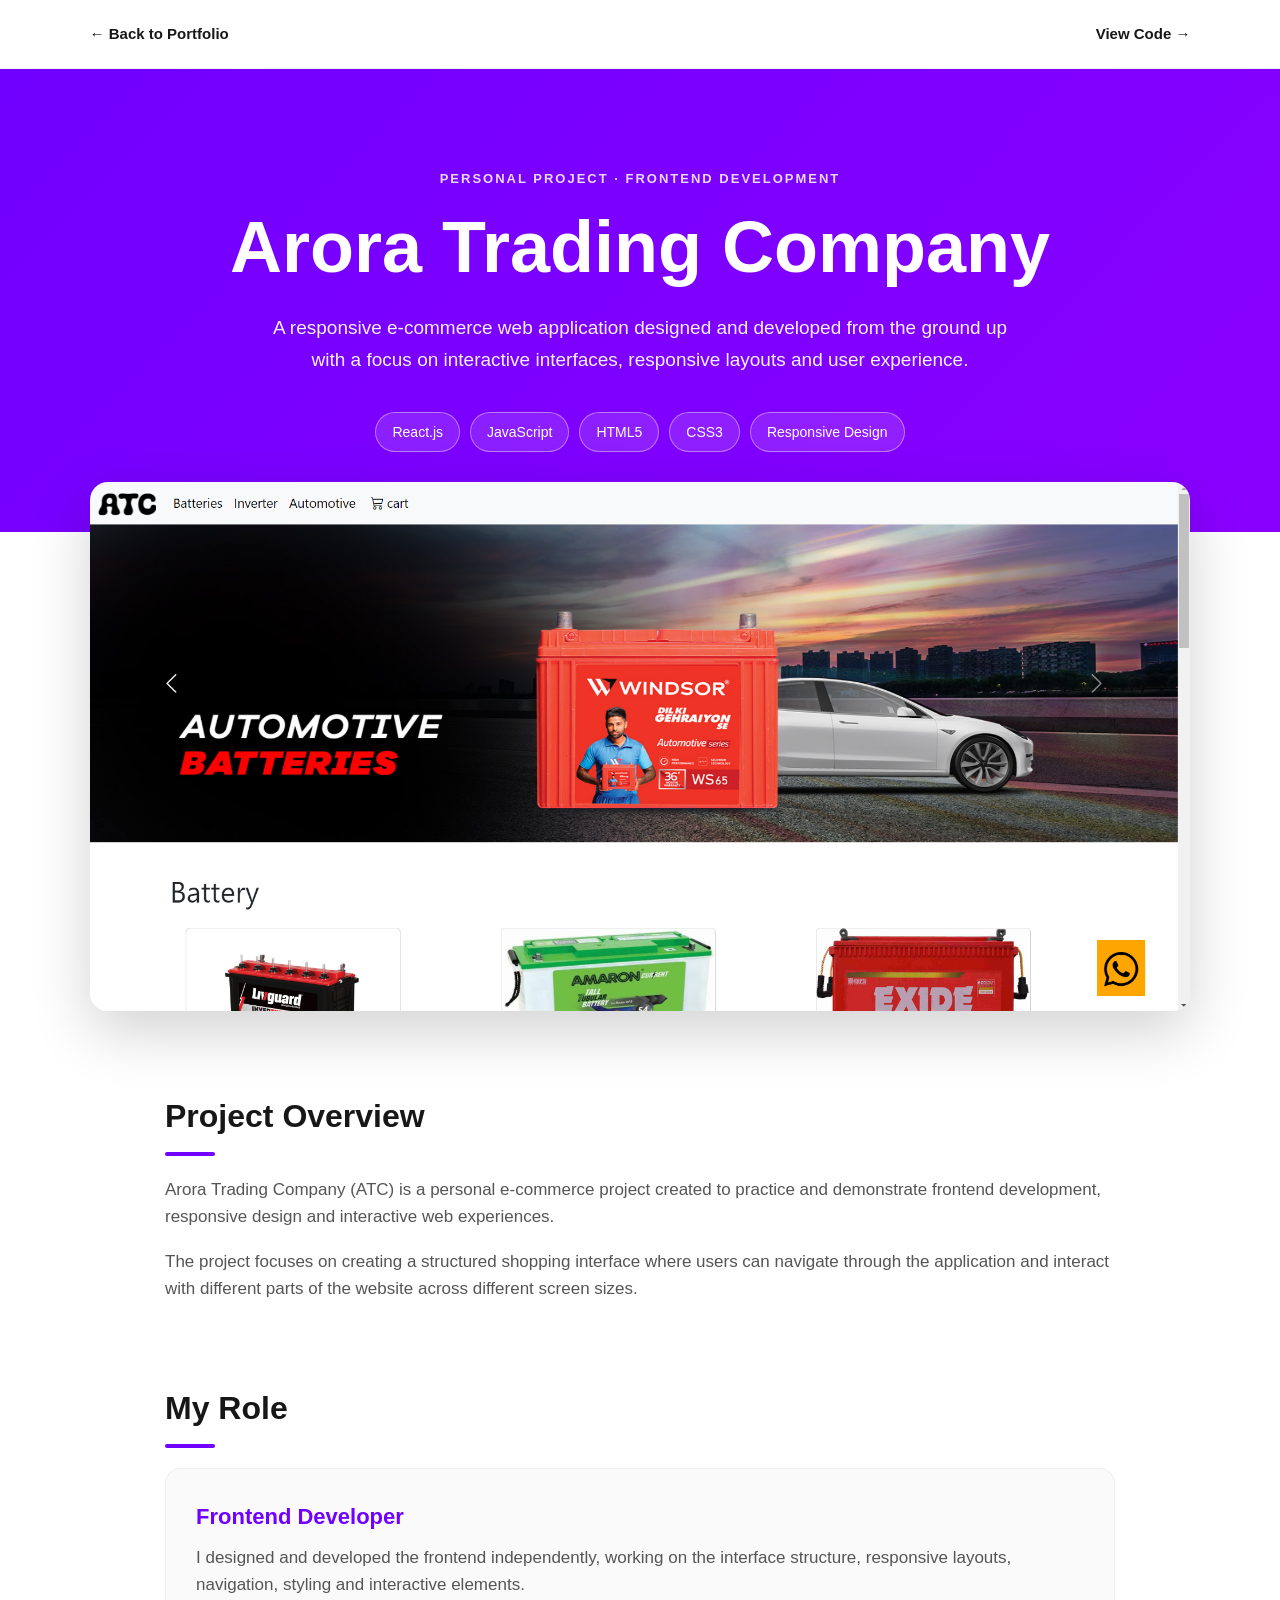
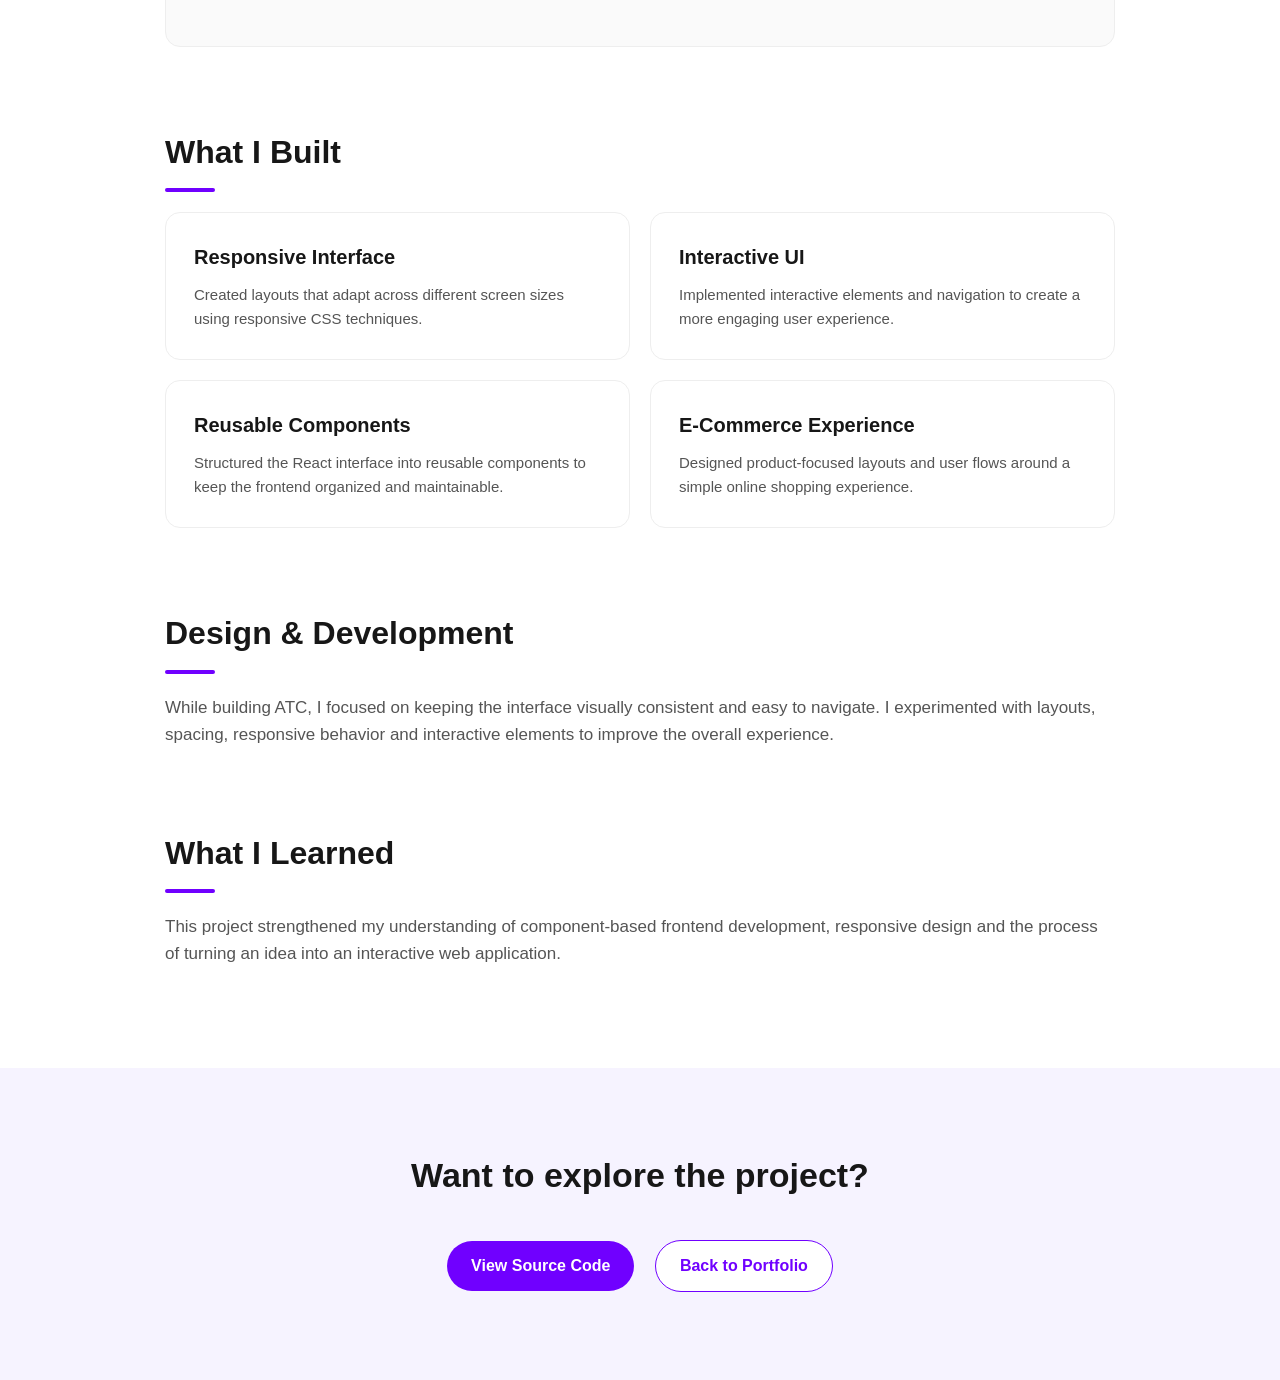
==== atc.html @ e7c52ada "update" ====
<!DOCTYPE html>
<html lang="en">
<head>
    <meta charset="UTF-8">
    <meta name="viewport" content="width=device-width, initial-scale=1.0">

    <title>Arora Trading Company | Vasu Arora</title>

    <link rel="stylesheet" href="./atc.css">
</head>

<body>

    <!-- Navigation -->
    <nav class="project-nav">
        <a href="./index.html">← Back to Portfolio</a>
        <a href="https://github.com/vasuarora210/Arora-Trading-Comapny" target="_blank">
            View Code →
        </a>
    </nav>


    <!-- Hero -->
    <section class="project-hero">

        <p class="project-label">PERSONAL PROJECT · FRONTEND DEVELOPMENT</p>

        <h1>Arora Trading Company</h1>

        <p class="project-intro">
            A responsive e-commerce web application designed and developed
            from the ground up with a focus on interactive interfaces,
            responsive layouts and user experience.
        </p>

        <div class="tech-stack">
            <span>React.js</span>
            <span>JavaScript</span>
            <span>HTML5</span>
            <span>CSS3</span>
            <span>Responsive Design</span>
        </div>

    </section>


    <!-- Project Preview -->
    <section class="project-preview">

        <img src="./img/atc.png"
             alt="Arora Trading Company project preview">

    </section>


    <!-- Overview -->
    <section class="project-section">

        <h2>Project Overview</h2>

        <p>
            Arora Trading Company (ATC) is a personal e-commerce project
            created to practice and demonstrate frontend development,
            responsive design and interactive web experiences.
        </p>

        <p>
            The project focuses on creating a structured shopping interface
            where users can navigate through the application and interact
            with different parts of the website across different screen sizes.
        </p>

    </section>


    <!-- My Role -->
    <section class="project-section">

        <h2>My Role</h2>

        <div class="role-card">

            <h3>Frontend Developer</h3>

            <p>
                I designed and developed the frontend independently,
                working on the interface structure, responsive layouts,
                navigation, styling and interactive elements.
            </p>

        </div>

    </section>


    <!-- What I Built -->
    <section class="project-section">

        <h2>What I Built</h2>

        <div class="feature-grid">

            <div class="feature">
                <h3>Responsive Interface</h3>
                <p>
                    Created layouts that adapt across different screen sizes
                    using responsive CSS techniques.
                </p>
            </div>

            <div class="feature">
                <h3>Interactive UI</h3>
                <p>
                    Implemented interactive elements and navigation to create
                    a more engaging user experience.
                </p>
            </div>

            <div class="feature">
                <h3>Reusable Components</h3>
                <p>
                    Structured the React interface into reusable components
                    to keep the frontend organized and maintainable.
                </p>
            </div>

            <div class="feature">
                <h3>E-Commerce Experience</h3>
                <p>
                    Designed product-focused layouts and user flows around
                    a simple online shopping experience.
                </p>
            </div>

        </div>

    </section>


    <!-- Design & Development -->
    <section class="project-section">

        <h2>Design & Development</h2>

        <p>
            While building ATC, I focused on keeping the interface visually
            consistent and easy to navigate. I experimented with layouts,
            spacing, responsive behavior and interactive elements to improve
            the overall experience.
        </p>

    </section>


    <!-- Learning -->
    <section class="project-section">

        <h2>What I Learned</h2>

        <p>
            This project strengthened my understanding of component-based
            frontend development, responsive design and the process of
            turning an idea into an interactive web application.
        </p>

    </section>


    <!-- CTA -->
    <section class="project-cta">

        <h2>Want to explore the project?</h2>

        <div>
            <a href="https://github.com/vasuarora210/Arora-Trading-Comapny"
               target="_blank">
                View Source Code
            </a>

            <a href="./index.html">
                Back to Portfolio
            </a>
        </div>

    </section>


</body>
</html>
---- atc.css ----
* {
    margin: 0;
    padding: 0;
    box-sizing: border-box;
}

html {
    scroll-behavior: smooth;
}

body {
    font-family: Arial, Helvetica, sans-serif;
    color: #171717;
    background: #ffffff;
    line-height: 1.6;
}

/* ---------------- NAVIGATION ---------------- */

.project-nav {
    width: 100%;
    padding: 22px 7%;
    display: flex;
    justify-content: space-between;
    align-items: center;
    border-bottom: 1px solid #eeeeee;
    background: #ffffff;
    position: sticky;
    top: 0;
    z-index: 100;
}

.project-nav a {
    text-decoration: none;
    color: #171717;
    font-size: 15px;
    font-weight: 600;
    transition: 0.3s ease;
}

.project-nav a:hover {
    color: #7000ff;
}

/* ---------------- HERO ---------------- */

.project-hero {
    padding: 100px 10% 80px;
    text-align: center;
    background: linear-gradient(135deg, #7000ff, #8a00ff);
    color: white;
}

.project-label {
    font-size: 13px;
    font-weight: 700;
    letter-spacing: 2px;
    margin-bottom: 18px;
    opacity: 0.85;
}

.project-hero h1 {
    font-size: clamp(42px, 6vw, 72px);
    line-height: 1.1;
    margin-bottom: 25px;
    font-weight: 700;
}

.project-intro {
    max-width: 760px;
    margin: auto;
    font-size: 19px;
    line-height: 1.7;
    opacity: 0.95;
}

/* ---------------- TECH STACK ---------------- */

.tech-stack {
    margin-top: 35px;
    display: flex;
    justify-content: center;
    flex-wrap: wrap;
    gap: 10px;
}

.tech-stack span {
    padding: 8px 16px;
    border: 1px solid rgba(255, 255, 255, 0.4);
    border-radius: 30px;
    font-size: 14px;
    background: rgba(255, 255, 255, 0.12);
}

/* ---------------- PROJECT PREVIEW ---------------- */

.project-preview {
    width: 86%;
    max-width: 1200px;
    margin: -50px auto 80px;
    position: relative;
    z-index: 2;
}

.project-preview img {
    width: 100%;
    display: block;
    border-radius: 18px;
    box-shadow: 0 20px 60px rgba(0, 0, 0, 0.18);
}

/* ---------------- CONTENT ---------------- */

.project-section {
    width: 80%;
    max-width: 950px;
    margin: 0 auto 80px;
}

.project-section h2 {
    font-size: 32px;
    margin-bottom: 20px;
    position: relative;
}

.project-section h2::after {
    content: "";
    display: block;
    width: 50px;
    height: 4px;
    margin-top: 10px;
    border-radius: 5px;
    background: #7000ff;
}

.project-section p {
    color: #555555;
    font-size: 17px;
    margin-bottom: 18px;
}

/* ---------------- ROLE CARD ---------------- */

.role-card {
    padding: 30px;
    border: 1px solid #eeeeee;
    border-radius: 15px;
    background: #fafafa;
    transition: 0.3s ease;
}

.role-card:hover {
    transform: translateY(-4px);
    box-shadow: 0 12px 30px rgba(0, 0, 0, 0.08);
}

.role-card h3 {
    font-size: 22px;
    margin-bottom: 10px;
    color: #7000ff;
}

/* ---------------- FEATURE GRID ---------------- */

.feature-grid {
    display: grid;
    grid-template-columns: repeat(2, 1fr);
    gap: 20px;
}

.feature {
    padding: 28px;
    border: 1px solid #eeeeee;
    border-radius: 15px;
    background: #ffffff;
    transition: 0.3s ease;
}

.feature:hover {
    transform: translateY(-6px);
    box-shadow: 0 15px 35px rgba(0, 0, 0, 0.08);
    border-color: #d8c0ff;
}

.feature h3 {
    font-size: 20px;
    margin-bottom: 10px;
}

.feature p {
    font-size: 15px;
    margin: 0;
}

/* ---------------- CTA ---------------- */

.project-cta {
    margin-top: 100px;
    padding: 80px 20px;
    text-align: center;
    background: #f6f3ff;
}

.project-cta h2 {
    font-size: 34px;
    margin-bottom: 30px;
}

.project-cta a {
    display: inline-block;
    margin: 8px;
    padding: 12px 24px;
    border-radius: 30px;
    text-decoration: none;
    font-weight: 600;
    transition: 0.3s ease;
}

.project-cta a:first-child {
    background: #7000ff;
    color: white;
}

.project-cta a:last-child {
    border: 1px solid #7000ff;
    color: #7000ff;
    background: white;
}

.project-cta a:hover {
    transform: translateY(-3px);
}

/* ---------------- RESPONSIVE ---------------- */

@media screen and (max-width: 768px) {

    .project-nav {
        padding: 18px 5%;
    }

    .project-nav a {
        font-size: 13px;
    }

    .project-hero {
        padding: 70px 6% 70px;
    }

    .project-hero h1 {
        font-size: 42px;
    }

    .project-intro {
        font-size: 16px;
    }

    .project-preview {
        width: 92%;
        margin-top: -30px;
    }

    .project-section {
        width: 88%;
        margin-bottom: 60px;
    }

    .project-section h2 {
        font-size: 27px;
    }

    .project-section p {
        font-size: 16px;
    }

    .feature-grid {
        grid-template-columns: 1fr;
    }

    .project-cta {
        margin-top: 60px;
        padding: 60px 20px;
    }

    .project-cta h2 {
        font-size: 28px;
    }
}

/* ---------------- SMALL MOBILE ---------------- */

@media screen and (max-width: 480px) {

    .project-nav {
        padding: 16px 4%;
    }

    .project-nav a {
        font-size: 12px;
    }

    .project-hero {
        padding: 60px 5%;
    }

    .project-label {
        font-size: 11px;
    }

    .project-hero h1 {
        font-size: 36px;
    }

    .tech-stack span {
        font-size: 12px;
        padding: 7px 12px;
    }

    .project-preview {
        width: 94%;
    }

    .project-section {
        width: 90%;
    }

    .feature {
        padding: 22px;
    }

    .project-cta a {
        display: block;
        max-width: 250px;
        margin: 10px auto;
    }
}
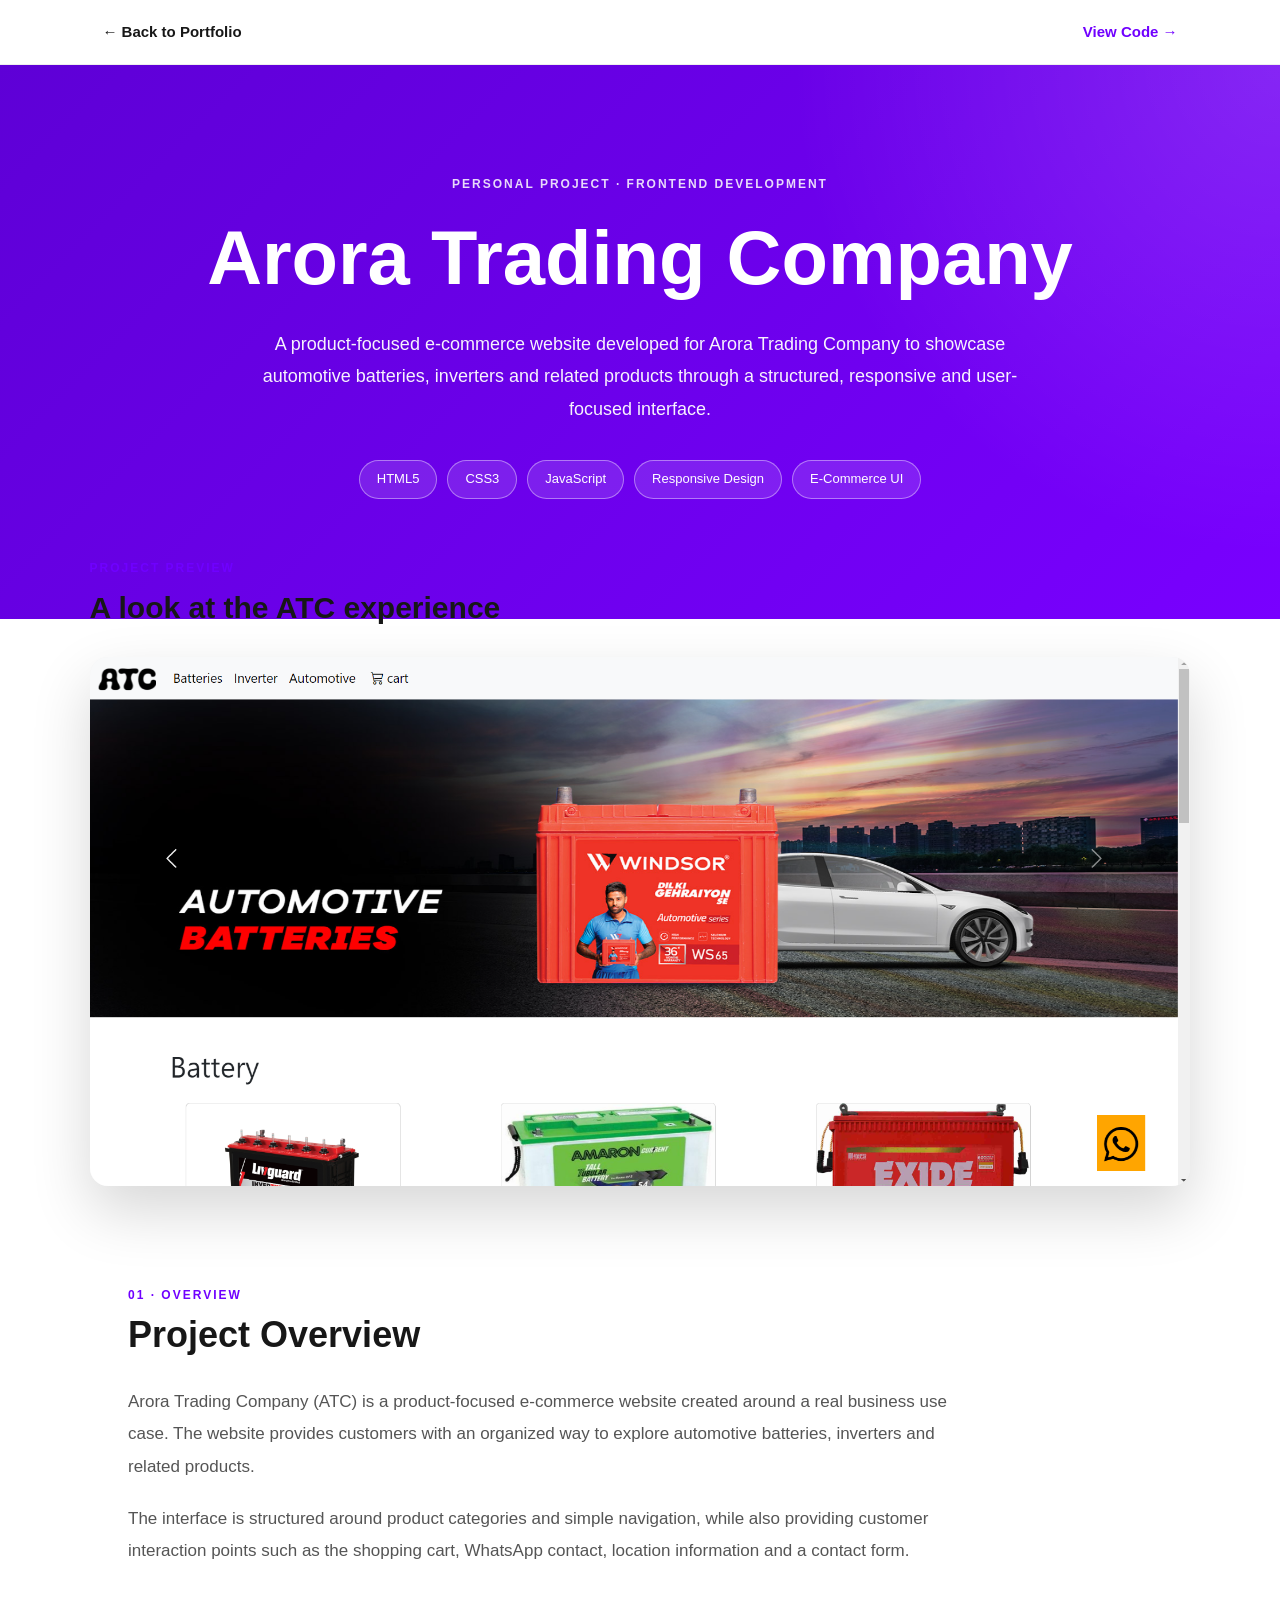
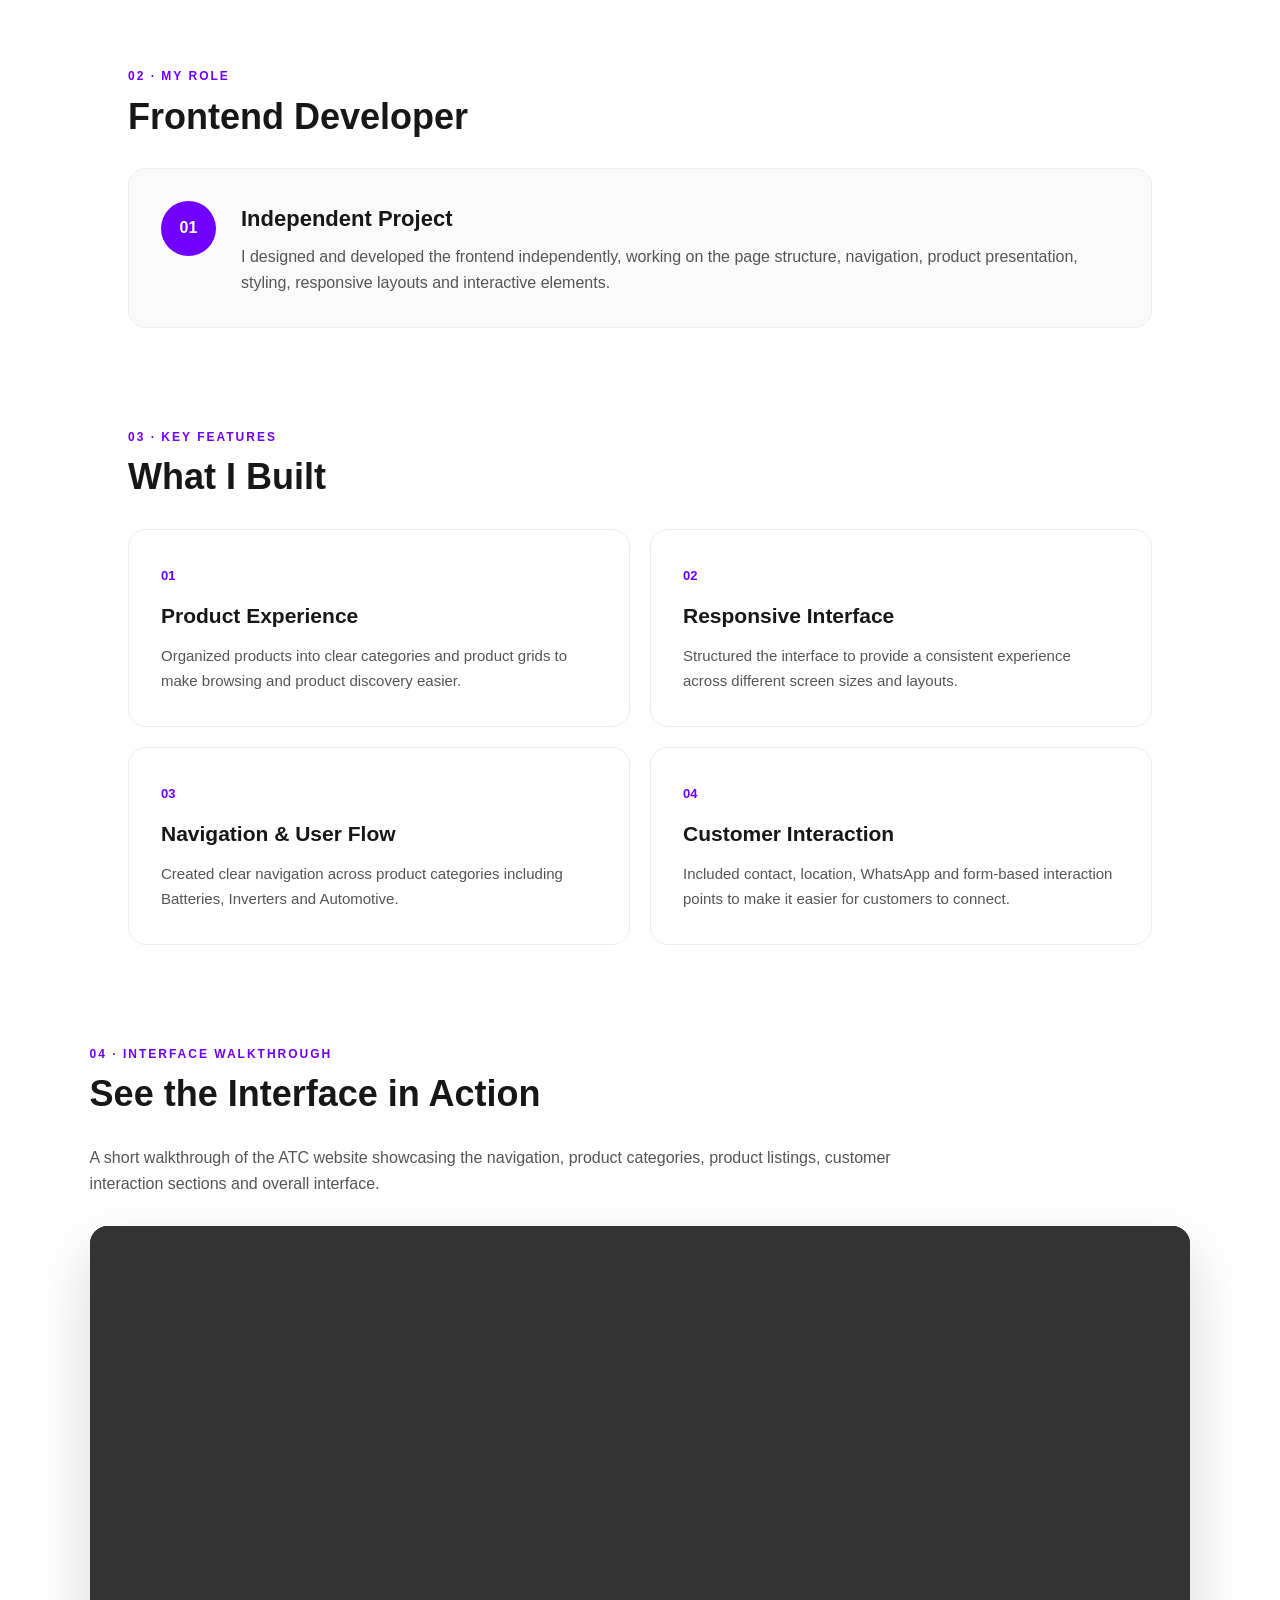
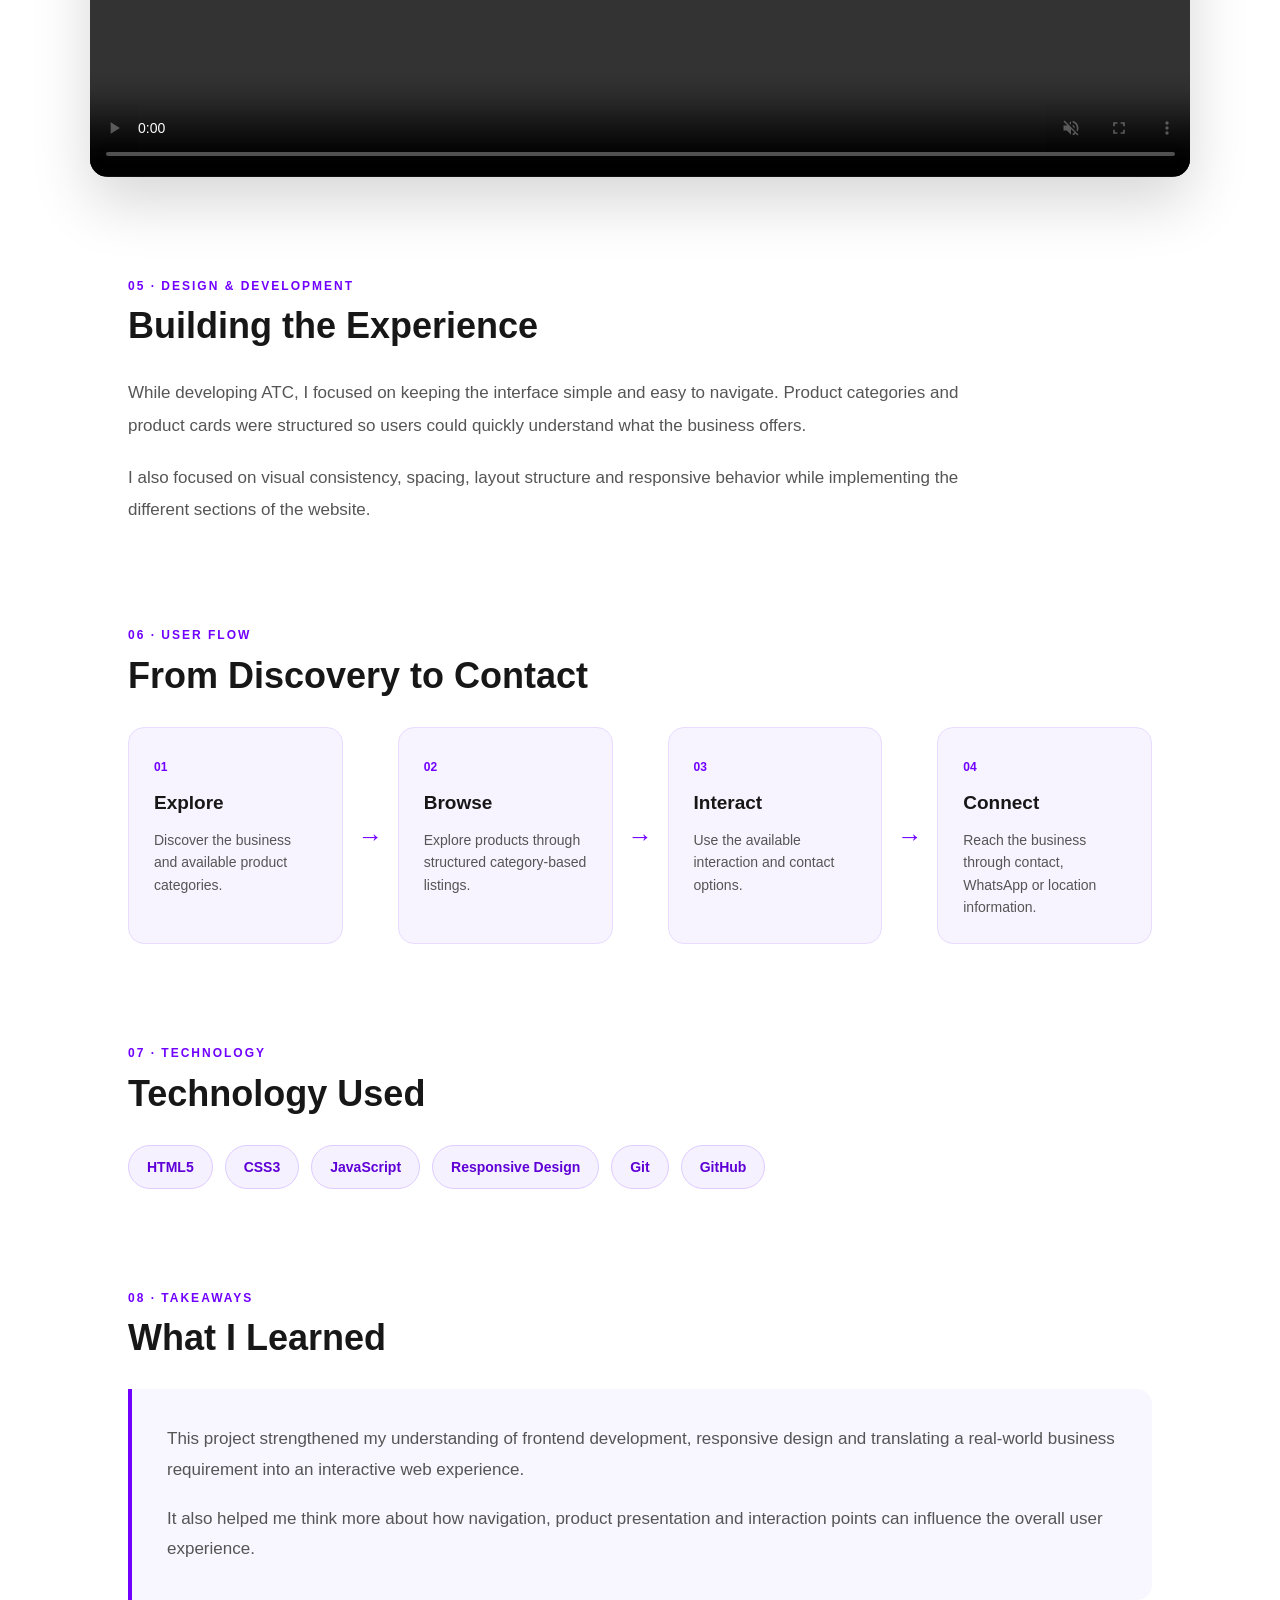
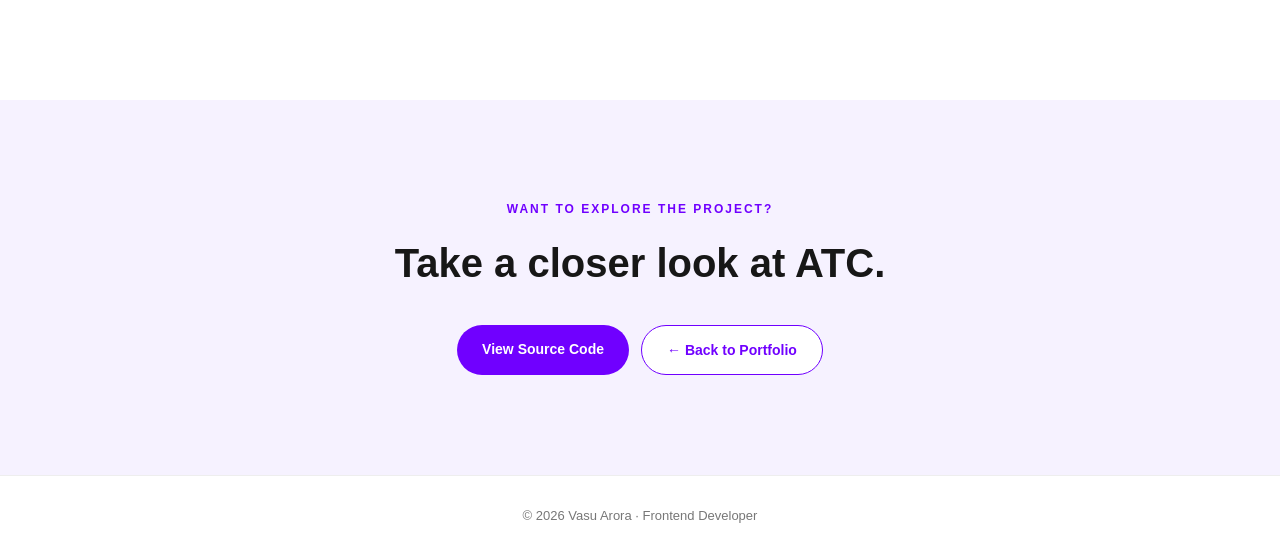
==== commit 1a8b7368: "update" ====
--- a/atc.html
+++ b/atc.html
@@ -1,189 +1,629 @@
 <!DOCTYPE html>
 <html lang="en">
+
 <head>
+
     <meta charset="UTF-8">
+
     <meta name="viewport" content="width=device-width, initial-scale=1.0">
 
     <title>Arora Trading Company | Vasu Arora</title>
 
-    <link rel="stylesheet" href="./atc.css">
+    <link rel="stylesheet" href="./projects.css">
+
 </head>
 
+
 <body>
 
-    <!-- Navigation -->
-    <nav class="project-nav">
-        <a href="./index.html">← Back to Portfolio</a>
-        <a href="https://github.com/vasuarora210/Arora-Trading-Comapny" target="_blank">
-            View Code →
-        </a>
-    </nav>
-
-
-    <!-- Hero -->
+
+    <!-- ---------------- NAVIGATION ---------------- -->
+
+    <header>
+
+        <div class="project-nav">
+
+            <a href="./index.html" class="back">
+                ← Back to Portfolio
+            </a>
+
+            <a href="https://github.com/vasuarora210/Arora-Trading-Comapny"
+               target="_blank"
+               class="code">
+                View Code →
+            </a>
+
+        </div>
+
+    </header>
+
+
+
+    <!-- ---------------- PROJECT HERO ---------------- -->
+
     <section class="project-hero">
 
-        <p class="project-label">PERSONAL PROJECT · FRONTEND DEVELOPMENT</p>
-
-        <h1>Arora Trading Company</h1>
-
-        <p class="project-intro">
-            A responsive e-commerce web application designed and developed
-            from the ground up with a focus on interactive interfaces,
-            responsive layouts and user experience.
+        <div class="hero-content">
+
+            <p class="project-label">
+                PERSONAL PROJECT · FRONTEND DEVELOPMENT
+            </p>
+
+            <h1>
+                Arora Trading Company
+            </h1>
+
+            <p class="project-intro">
+
+                A product-focused e-commerce website developed for
+                Arora Trading Company to showcase automotive batteries,
+                inverters and related products through a structured,
+                responsive and user-focused interface.
+
+            </p>
+
+
+            <div class="tech-stack">
+
+                <span>HTML5</span>
+
+                <span>CSS3</span>
+
+                <span>JavaScript</span>
+
+                <span>Responsive Design</span>
+
+                <span>E-Commerce UI</span>
+
+            </div>
+
+        </div>
+
+    </section>
+
+
+
+    <!-- ---------------- PROJECT PREVIEW ---------------- -->
+
+    <section class="project-preview">
+
+        <div class="preview-heading">
+
+            <p>PROJECT PREVIEW</p>
+
+            <h2>
+                A look at the ATC experience
+            </h2>
+
+        </div>
+
+
+        <!--
+        If you have a clean screenshot named atc.png,
+        keep this image.
+
+        If you don't have it yet, you can temporarily
+        remove the image section.
+        -->
+
+        <div class="preview-image">
+
+            <img src="./img/atc.png"
+                 alt="Arora Trading Company website preview">
+
+        </div>
+
+    </section>
+
+
+
+    <!-- ---------------- PROJECT OVERVIEW ---------------- -->
+
+    <section class="project-section">
+
+        <div class="section-heading">
+
+            <p>01 · OVERVIEW</p>
+
+            <h2>
+                Project Overview
+            </h2>
+
+        </div>
+
+
+        <div class="section-content">
+
+            <p>
+
+                Arora Trading Company (ATC) is a product-focused
+                e-commerce website created around a real business
+                use case. The website provides customers with an
+                organized way to explore automotive batteries,
+                inverters and related products.
+
+            </p>
+
+
+            <p>
+
+                The interface is structured around product categories
+                and simple navigation, while also providing customer
+                interaction points such as the shopping cart,
+                WhatsApp contact, location information and a contact
+                form.
+
+            </p>
+
+        </div>
+
+    </section>
+
+
+
+    <!-- ---------------- MY ROLE ---------------- -->
+
+    <section class="project-section">
+
+        <div class="section-heading">
+
+            <p>02 · MY ROLE</p>
+
+            <h2>
+                Frontend Developer
+            </h2>
+
+        </div>
+
+
+        <div class="role-card">
+
+            <div class="role-number">
+                01
+            </div>
+
+            <div>
+
+                <h3>
+                    Independent Project
+                </h3>
+
+                <p>
+
+                    I designed and developed the frontend independently,
+                    working on the page structure, navigation, product
+                    presentation, styling, responsive layouts and
+                    interactive elements.
+
+                </p>
+
+            </div>
+
+        </div>
+
+    </section>
+
+
+
+    <!-- ---------------- KEY FEATURES ---------------- -->
+
+    <section class="project-section">
+
+        <div class="section-heading">
+
+            <p>03 · KEY FEATURES</p>
+
+            <h2>
+                What I Built
+            </h2>
+
+        </div>
+
+
+        <div class="feature-grid">
+
+
+            <div class="feature">
+
+                <span class="feature-number">
+                    01
+                </span>
+
+                <h3>
+                    Product Experience
+                </h3>
+
+                <p>
+
+                    Organized products into clear categories
+                    and product grids to make browsing and
+                    product discovery easier.
+
+                </p>
+
+            </div>
+
+
+
+            <div class="feature">
+
+                <span class="feature-number">
+                    02
+                </span>
+
+                <h3>
+                    Responsive Interface
+                </h3>
+
+                <p>
+
+                    Structured the interface to provide a
+                    consistent experience across different
+                    screen sizes and layouts.
+
+                </p>
+
+            </div>
+
+
+
+            <div class="feature">
+
+                <span class="feature-number">
+                    03
+                </span>
+
+                <h3>
+                    Navigation & User Flow
+                </h3>
+
+                <p>
+
+                    Created clear navigation across product
+                    categories including Batteries, Inverters
+                    and Automotive.
+
+                </p>
+
+            </div>
+
+
+
+            <div class="feature">
+
+                <span class="feature-number">
+                    04
+                </span>
+
+                <h3>
+                    Customer Interaction
+                </h3>
+
+                <p>
+
+                    Included contact, location, WhatsApp and
+                    form-based interaction points to make it
+                    easier for customers to connect.
+
+                </p>
+
+            </div>
+
+
+        </div>
+
+    </section>
+
+
+
+    <!-- ---------------- INTERFACE WALKTHROUGH ---------------- -->
+
+    <section class="project-section video-section">
+
+        <div class="section-heading">
+
+            <p>04 · INTERFACE WALKTHROUGH</p>
+
+            <h2>
+                See the Interface in Action
+            </h2>
+
+        </div>
+
+
+        <p class="section-description">
+
+            A short walkthrough of the ATC website showcasing
+            the navigation, product categories, product listings,
+            customer interaction sections and overall interface.
+
         </p>
 
-        <div class="tech-stack">
-            <span>React.js</span>
+
+        <div class="video-container">
+
+            <video controls muted playsinline>
+
+                <source src="./video/atc.mp4"
+                        type="video/mp4">
+
+                Your browser does not support the video element.
+
+            </video>
+
+        </div>
+
+    </section>
+
+
+
+    <!-- ---------------- DESIGN & DEVELOPMENT ---------------- -->
+
+    <section class="project-section">
+
+        <div class="section-heading">
+
+            <p>05 · DESIGN & DEVELOPMENT</p>
+
+            <h2>
+                Building the Experience
+            </h2>
+
+        </div>
+
+
+        <div class="section-content">
+
+            <p>
+
+                While developing ATC, I focused on keeping the
+                interface simple and easy to navigate. Product
+                categories and product cards were structured so
+                users could quickly understand what the business
+                offers.
+
+            </p>
+
+
+            <p>
+
+                I also focused on visual consistency, spacing,
+                layout structure and responsive behavior while
+                implementing the different sections of the website.
+
+            </p>
+
+        </div>
+
+    </section>
+
+
+
+    <!-- ---------------- USER FLOW ---------------- -->
+
+    <section class="project-section">
+
+        <div class="section-heading">
+
+            <p>06 · USER FLOW</p>
+
+            <h2>
+                From Discovery to Contact
+            </h2>
+
+        </div>
+
+
+        <div class="flow">
+
+            <div class="flow-item">
+
+                <span>01</span>
+
+                <h3>
+                    Explore
+                </h3>
+
+                <p>
+                    Discover the business and available product
+                    categories.
+                </p>
+
+            </div>
+
+
+            <div class="flow-arrow">
+                →
+            </div>
+
+
+            <div class="flow-item">
+
+                <span>02</span>
+
+                <h3>
+                    Browse
+                </h3>
+
+                <p>
+                    Explore products through structured
+                    category-based listings.
+                </p>
+
+            </div>
+
+
+            <div class="flow-arrow">
+                →
+            </div>
+
+
+            <div class="flow-item">
+
+                <span>03</span>
+
+                <h3>
+                    Interact
+                </h3>
+
+                <p>
+                    Use the available interaction and contact
+                    options.
+                </p>
+
+            </div>
+
+
+            <div class="flow-arrow">
+                →
+            </div>
+
+
+            <div class="flow-item">
+
+                <span>04</span>
+
+                <h3>
+                    Connect
+                </h3>
+
+                <p>
+                    Reach the business through contact,
+                    WhatsApp or location information.
+                </p>
+
+            </div>
+
+        </div>
+
+    </section>
+
+
+
+    <!-- ---------------- TECHNOLOGY ---------------- -->
+
+    <section class="project-section">
+
+        <div class="section-heading">
+
+            <p>07 · TECHNOLOGY</p>
+
+            <h2>
+                Technology Used
+            </h2>
+
+        </div>
+
+
+        <div class="technology">
+
+            <span>HTML5</span>
+
+            <span>CSS3</span>
+
             <span>JavaScript</span>
-            <span>HTML5</span>
-            <span>CSS3</span>
+
             <span>Responsive Design</span>
-        </div>
-
-    </section>
-
-
-    <!-- Project Preview -->
-    <section class="project-preview">
-
-        <img src="./img/atc.png"
-             alt="Arora Trading Company project preview">
-
-    </section>
-
-
-    <!-- Overview -->
+
+            <span>Git</span>
+
+            <span>GitHub</span>
+
+        </div>
+
+    </section>
+
+
+
+    <!-- ---------------- LEARNING ---------------- -->
+
     <section class="project-section">
 
-        <h2>Project Overview</h2>
+        <div class="section-heading">
+
+            <p>08 · TAKEAWAYS</p>
+
+            <h2>
+                What I Learned
+            </h2>
+
+        </div>
+
+
+        <div class="takeaway">
+
+            <p>
+
+                This project strengthened my understanding of
+                frontend development, responsive design and
+                translating a real-world business requirement
+                into an interactive web experience.
+
+            </p>
+
+
+            <p>
+
+                It also helped me think more about how navigation,
+                product presentation and interaction points can
+                influence the overall user experience.
+
+            </p>
+
+        </div>
+
+    </section>
+
+
+
+    <!-- ---------------- PROJECT CTA ---------------- -->
+
+    <section class="project-cta">
 
         <p>
-            Arora Trading Company (ATC) is a personal e-commerce project
-            created to practice and demonstrate frontend development,
-            responsive design and interactive web experiences.
+            WANT TO EXPLORE THE PROJECT?
         </p>
 
+        <h2>
+            Take a closer look at ATC.
+        </h2>
+
+
+        <div class="cta-buttons">
+
+            <a href="https://github.com/vasuarora210/Arora-Trading-Comapny"
+               target="_blank"
+               class="primary-button">
+
+                View Source Code
+
+            </a>
+
+
+            <a href="./index.html"
+               class="secondary-button">
+
+                ← Back to Portfolio
+
+            </a>
+
+        </div>
+
+    </section>
+
+
+
+    <!-- ---------------- FOOTER ---------------- -->
+
+    <footer>
+
         <p>
-            The project focuses on creating a structured shopping interface
-            where users can navigate through the application and interact
-            with different parts of the website across different screen sizes.
+            © 2026 Vasu Arora · Frontend Developer
         </p>
 
-    </section>
-
-
-    <!-- My Role -->
-    <section class="project-section">
-
-        <h2>My Role</h2>
-
-        <div class="role-card">
-
-            <h3>Frontend Developer</h3>
-
-            <p>
-                I designed and developed the frontend independently,
-                working on the interface structure, responsive layouts,
-                navigation, styling and interactive elements.
-            </p>
-
-        </div>
-
-    </section>
-
-
-    <!-- What I Built -->
-    <section class="project-section">
-
-        <h2>What I Built</h2>
-
-        <div class="feature-grid">
-
-            <div class="feature">
-                <h3>Responsive Interface</h3>
-                <p>
-                    Created layouts that adapt across different screen sizes
-                    using responsive CSS techniques.
-                </p>
-            </div>
-
-            <div class="feature">
-                <h3>Interactive UI</h3>
-                <p>
-                    Implemented interactive elements and navigation to create
-                    a more engaging user experience.
-                </p>
-            </div>
-
-            <div class="feature">
-                <h3>Reusable Components</h3>
-                <p>
-                    Structured the React interface into reusable components
-                    to keep the frontend organized and maintainable.
-                </p>
-            </div>
-
-            <div class="feature">
-                <h3>E-Commerce Experience</h3>
-                <p>
-                    Designed product-focused layouts and user flows around
-                    a simple online shopping experience.
-                </p>
-            </div>
-
-        </div>
-
-    </section>
-
-
-    <!-- Design & Development -->
-    <section class="project-section">
-
-        <h2>Design & Development</h2>
-
-        <p>
-            While building ATC, I focused on keeping the interface visually
-            consistent and easy to navigate. I experimented with layouts,
-            spacing, responsive behavior and interactive elements to improve
-            the overall experience.
-        </p>
-
-    </section>
-
-
-    <!-- Learning -->
-    <section class="project-section">
-
-        <h2>What I Learned</h2>
-
-        <p>
-            This project strengthened my understanding of component-based
-            frontend development, responsive design and the process of
-            turning an idea into an interactive web application.
-        </p>
-
-    </section>
-
-
-    <!-- CTA -->
-    <section class="project-cta">
-
-        <h2>Want to explore the project?</h2>
-
-        <div>
-            <a href="https://github.com/vasuarora210/Arora-Trading-Comapny"
-               target="_blank">
-                View Source Code
-            </a>
-
-            <a href="./index.html">
-                Back to Portfolio
-            </a>
-        </div>
-
-    </section>
+    </footer>
 
 
 </body>
+
 </html>
--- a/projects.css
+++ b/projects.css
@@ -0,0 +1,824 @@
+/* -------------------------
+   RESET
+------------------------- */
+
+* {
+    margin: 0;
+    padding: 0;
+    box-sizing: border-box;
+}
+
+html {
+    scroll-behavior: smooth;
+}
+
+body {
+    font-family: Arial, Helvetica, sans-serif;
+    color: #171717;
+    background: #ffffff;
+    line-height: 1.6;
+}
+
+
+/* -------------------------
+   NAVIGATION
+------------------------- */
+
+.project-nav {
+    width: 100%;
+    padding: 20px 8%;
+
+    display: flex;
+    justify-content: space-between;
+    align-items: center;
+
+    background: #ffffff;
+
+    border-bottom: 1px solid #eeeeee;
+
+    position: sticky;
+    top: 0;
+
+    z-index: 1000;
+}
+
+.project-nav a {
+    text-decoration: none;
+    font-size: 15px;
+    font-weight: 600;
+
+    transition: 0.3s ease;
+}
+
+.project-nav .back {
+    color: #171717;
+}
+
+.project-nav .code {
+    color: #7000ff;
+}
+
+.project-nav a:hover {
+    color: #7000ff;
+}
+
+
+/* -------------------------
+   PROJECT HERO
+------------------------- */
+
+.project-hero {
+    padding: 110px 8% 120px;
+
+    background:
+        radial-gradient(
+            circle at top right,
+            rgba(255, 255, 255, 0.15),
+            transparent 35%
+        ),
+        linear-gradient(
+            135deg,
+            #5e00d6,
+            #7900ff
+        );
+
+    color: #ffffff;
+
+    text-align: center;
+}
+
+.hero-content {
+    max-width: 900px;
+    margin: auto;
+}
+
+.project-label {
+    font-size: 12px;
+    font-weight: 700;
+
+    letter-spacing: 2px;
+
+    margin-bottom: 22px;
+
+    opacity: 0.85;
+}
+
+.project-hero h1 {
+    font-size: clamp(42px, 7vw, 76px);
+
+    line-height: 1.1;
+
+    margin-bottom: 28px;
+
+    font-weight: 700;
+}
+
+.project-intro {
+    max-width: 780px;
+
+    margin: auto;
+
+    font-size: 18px;
+
+    line-height: 1.8;
+
+    opacity: 0.95;
+}
+
+
+/* -------------------------
+   TECHNOLOGY STACK
+------------------------- */
+
+.tech-stack {
+    display: flex;
+
+    justify-content: center;
+
+    align-items: center;
+
+    flex-wrap: wrap;
+
+    gap: 10px;
+
+    margin-top: 35px;
+}
+
+.tech-stack span {
+    padding: 8px 17px;
+
+    border-radius: 30px;
+
+    border: 1px solid rgba(255, 255, 255, 0.4);
+
+    background: rgba(255, 255, 255, 0.12);
+
+    font-size: 13px;
+}
+
+
+/* -------------------------
+   PROJECT PREVIEW
+------------------------- */
+
+.project-preview {
+    width: 86%;
+
+    max-width: 1200px;
+
+    margin: -60px auto 100px;
+
+    position: relative;
+
+    z-index: 2;
+}
+
+.preview-heading {
+    margin-bottom: 25px;
+}
+
+.preview-heading p {
+    color: #7000ff;
+
+    font-size: 12px;
+
+    font-weight: 700;
+
+    letter-spacing: 2px;
+}
+
+.preview-heading h2 {
+    font-size: 30px;
+
+    margin-top: 6px;
+}
+
+.preview-image {
+    width: 100%;
+
+    border-radius: 18px;
+
+    overflow: hidden;
+
+    background: #f5f5f5;
+
+    box-shadow:
+        0 25px 60px rgba(0, 0, 0, 0.16);
+}
+
+.preview-image img {
+    width: 100%;
+
+    display: block;
+}
+
+
+/* -------------------------
+   GENERAL PROJECT SECTION
+------------------------- */
+
+.project-section {
+    width: 80%;
+
+    max-width: 1050px;
+
+    margin: 0 auto 100px;
+}
+
+.section-heading {
+    margin-bottom: 30px;
+}
+
+.section-heading p {
+    color: #7000ff;
+
+    font-size: 12px;
+
+    font-weight: 700;
+
+    letter-spacing: 2px;
+
+    margin-bottom: 8px;
+}
+
+.section-heading h2 {
+    font-size: 36px;
+
+    line-height: 1.2;
+}
+
+.section-content {
+    max-width: 850px;
+}
+
+.section-content p {
+    color: #555555;
+
+    font-size: 17px;
+
+    line-height: 1.9;
+
+    margin-bottom: 20px;
+}
+
+
+/* -------------------------
+   ROLE CARD
+------------------------- */
+
+.role-card {
+    display: flex;
+
+    align-items: flex-start;
+
+    gap: 25px;
+
+    padding: 32px;
+
+    border: 1px solid #eeeeee;
+
+    border-radius: 18px;
+
+    background: #fafafa;
+
+    transition: 0.3s ease;
+}
+
+.role-card:hover {
+    transform: translateY(-5px);
+
+    box-shadow:
+        0 15px 40px rgba(0, 0, 0, 0.08);
+}
+
+.role-number {
+    min-width: 55px;
+
+    height: 55px;
+
+    display: flex;
+
+    justify-content: center;
+
+    align-items: center;
+
+    border-radius: 50%;
+
+    background: #7000ff;
+
+    color: #ffffff;
+
+    font-weight: 700;
+}
+
+.role-card h3 {
+    font-size: 22px;
+
+    margin-bottom: 8px;
+}
+
+.role-card p {
+    color: #555555;
+
+    font-size: 16px;
+}
+
+
+/* -------------------------
+   FEATURE GRID
+------------------------- */
+
+.feature-grid {
+    display: grid;
+
+    grid-template-columns: repeat(2, 1fr);
+
+    gap: 20px;
+}
+
+.feature {
+    padding: 32px;
+
+    border: 1px solid #eeeeee;
+
+    border-radius: 18px;
+
+    background: #ffffff;
+
+    transition: 0.3s ease;
+}
+
+.feature:hover {
+    transform: translateY(-6px);
+
+    border-color: #d7bfff;
+
+    box-shadow:
+        0 15px 40px rgba(0, 0, 0, 0.08);
+}
+
+.feature-number {
+    color: #7000ff;
+
+    font-size: 13px;
+
+    font-weight: 700;
+}
+
+.feature h3 {
+    font-size: 21px;
+
+    margin: 12px 0 10px;
+}
+
+.feature p {
+    color: #555555;
+
+    font-size: 15px;
+
+    line-height: 1.7;
+}
+
+
+/* -------------------------
+   VIDEO
+------------------------- */
+
+.video-section {
+    width: 86%;
+
+    max-width: 1200px;
+}
+
+.section-description {
+    max-width: 850px;
+
+    color: #555555;
+
+    font-size: 16px;
+
+    margin-bottom: 30px;
+}
+
+.video-container {
+    width: 100%;
+
+    background: #111111;
+
+    border-radius: 18px;
+
+    overflow: hidden;
+
+    box-shadow:
+        0 25px 60px rgba(0, 0, 0, 0.16);
+}
+
+.video-container video {
+    width: 100%;
+
+    display: block;
+
+    max-height: 680px;
+
+    object-fit: contain;
+}
+
+
+/* -------------------------
+   USER FLOW
+------------------------- */
+
+.flow {
+    display: flex;
+
+    align-items: stretch;
+
+    gap: 15px;
+}
+
+.flow-item {
+    flex: 1;
+
+    padding: 25px;
+
+    border-radius: 16px;
+
+    background: #f7f4ff;
+
+    border: 1px solid #e9dcff;
+}
+
+.flow-item span {
+    color: #7000ff;
+
+    font-size: 12px;
+
+    font-weight: 700;
+}
+
+.flow-item h3 {
+    margin: 10px 0;
+
+    font-size: 19px;
+}
+
+.flow-item p {
+    color: #555555;
+
+    font-size: 14px;
+}
+
+.flow-arrow {
+    display: flex;
+
+    align-items: center;
+
+    color: #7000ff;
+
+    font-size: 25px;
+
+    font-weight: 700;
+}
+
+
+/* -------------------------
+   TECHNOLOGY
+------------------------- */
+
+.technology {
+    display: flex;
+
+    flex-wrap: wrap;
+
+    gap: 12px;
+}
+
+.technology span {
+    padding: 10px 18px;
+
+    border-radius: 30px;
+
+    background: #f5f1ff;
+
+    border: 1px solid #dfccff;
+
+    color: #5e00d6;
+
+    font-size: 14px;
+
+    font-weight: 600;
+}
+
+
+/* -------------------------
+   TAKEAWAYS
+------------------------- */
+
+.takeaway {
+    padding: 35px;
+
+    border-left: 4px solid #7000ff;
+
+    background: #f8f6ff;
+
+    border-radius: 0 15px 15px 0;
+}
+
+.takeaway p {
+    color: #555555;
+
+    font-size: 17px;
+
+    line-height: 1.8;
+
+    margin-bottom: 18px;
+}
+
+.takeaway p:last-child {
+    margin-bottom: 0;
+}
+
+
+/* -------------------------
+   CTA
+------------------------- */
+
+.project-cta {
+    padding: 100px 20px;
+
+    text-align: center;
+
+    background: #f6f2ff;
+}
+
+.project-cta > p {
+    color: #7000ff;
+
+    font-size: 12px;
+
+    letter-spacing: 2px;
+
+    font-weight: 700;
+}
+
+.project-cta h2 {
+    font-size: 40px;
+
+    margin: 12px 0 30px;
+}
+
+.cta-buttons {
+    display: flex;
+
+    justify-content: center;
+
+    gap: 12px;
+
+    flex-wrap: wrap;
+}
+
+.cta-buttons a {
+    padding: 13px 25px;
+
+    border-radius: 30px;
+
+    text-decoration: none;
+
+    font-size: 14px;
+
+    font-weight: 600;
+
+    transition: 0.3s ease;
+}
+
+.primary-button {
+    background: #7000ff;
+
+    color: #ffffff;
+}
+
+.secondary-button {
+    background: #ffffff;
+
+    color: #7000ff;
+
+    border: 1px solid #7000ff;
+}
+
+.cta-buttons a:hover {
+    transform: translateY(-3px);
+}
+
+
+/* -------------------------
+   FOOTER
+------------------------- */
+
+footer {
+    padding: 30px;
+
+    text-align: center;
+
+    color: #777777;
+
+    font-size: 13px;
+
+    border-top: 1px solid #eeeeee;
+}
+
+
+/* -------------------------
+   RESPONSIVE
+------------------------- */
+
+@media screen and (max-width: 900px) {
+
+    .project-hero {
+        padding: 85px 7% 100px;
+    }
+
+    .project-section {
+        width: 86%;
+    }
+
+    .video-section {
+        width: 86%;
+    }
+
+    .feature-grid {
+        grid-template-columns: 1fr;
+    }
+
+    .flow {
+        flex-direction: column;
+    }
+
+    .flow-arrow {
+        justify-content: center;
+
+        transform: rotate(90deg);
+    }
+
+}
+
+
+/* -------------------------
+   TABLET
+------------------------- */
+
+@media screen and (max-width: 768px) {
+
+    .project-nav {
+        padding: 17px 5%;
+    }
+
+    .project-nav a {
+        font-size: 13px;
+    }
+
+    .project-hero {
+        padding: 70px 6% 90px;
+    }
+
+    .project-hero h1 {
+        font-size: 45px;
+    }
+
+    .project-intro {
+        font-size: 16px;
+    }
+
+    .project-preview {
+        width: 90%;
+
+        margin-top: -45px;
+    }
+
+    .section-heading h2 {
+        font-size: 30px;
+    }
+
+    .role-card {
+        padding: 25px;
+    }
+
+    .project-cta {
+        padding: 75px 20px;
+    }
+
+    .project-cta h2 {
+        font-size: 32px;
+    }
+
+}
+
+
+/* -------------------------
+   MOBILE
+------------------------- */
+
+@media screen and (max-width: 480px) {
+
+    .project-nav {
+        padding: 15px 4%;
+    }
+
+    .project-nav a {
+        font-size: 12px;
+    }
+
+    .project-hero {
+        padding: 60px 5% 75px;
+    }
+
+    .project-label {
+        font-size: 10px;
+    }
+
+    .project-hero h1 {
+        font-size: 36px;
+    }
+
+    .project-intro {
+        font-size: 15px;
+
+        line-height: 1.7;
+    }
+
+    .tech-stack span {
+        padding: 7px 12px;
+
+        font-size: 11px;
+    }
+
+    .project-preview {
+        width: 94%;
+
+        margin-top: -30px;
+    }
+
+    .project-section {
+        width: 90%;
+
+        margin-bottom: 70px;
+    }
+
+    .video-section {
+        width: 94%;
+    }
+
+    .section-heading h2 {
+        font-size: 27px;
+    }
+
+    .section-content p {
+        font-size: 15px;
+    }
+
+    .role-card {
+        flex-direction: column;
+
+        padding: 23px;
+    }
+
+    .feature {
+        padding: 25px;
+    }
+
+    .technology {
+        gap: 8px;
+    }
+
+    .technology span {
+        padding: 8px 13px;
+
+        font-size: 12px;
+    }
+
+    .takeaway {
+        padding: 25px;
+    }
+
+    .takeaway p {
+        font-size: 15px;
+    }
+
+    .project-cta {
+        padding: 65px 20px;
+    }
+
+    .project-cta h2 {
+        font-size: 28px;
+    }
+
+    .cta-buttons {
+        flex-direction: column;
+
+        align-items: center;
+    }
+
+    .cta-buttons a {
+        width: 230px;
+    }
+
+}
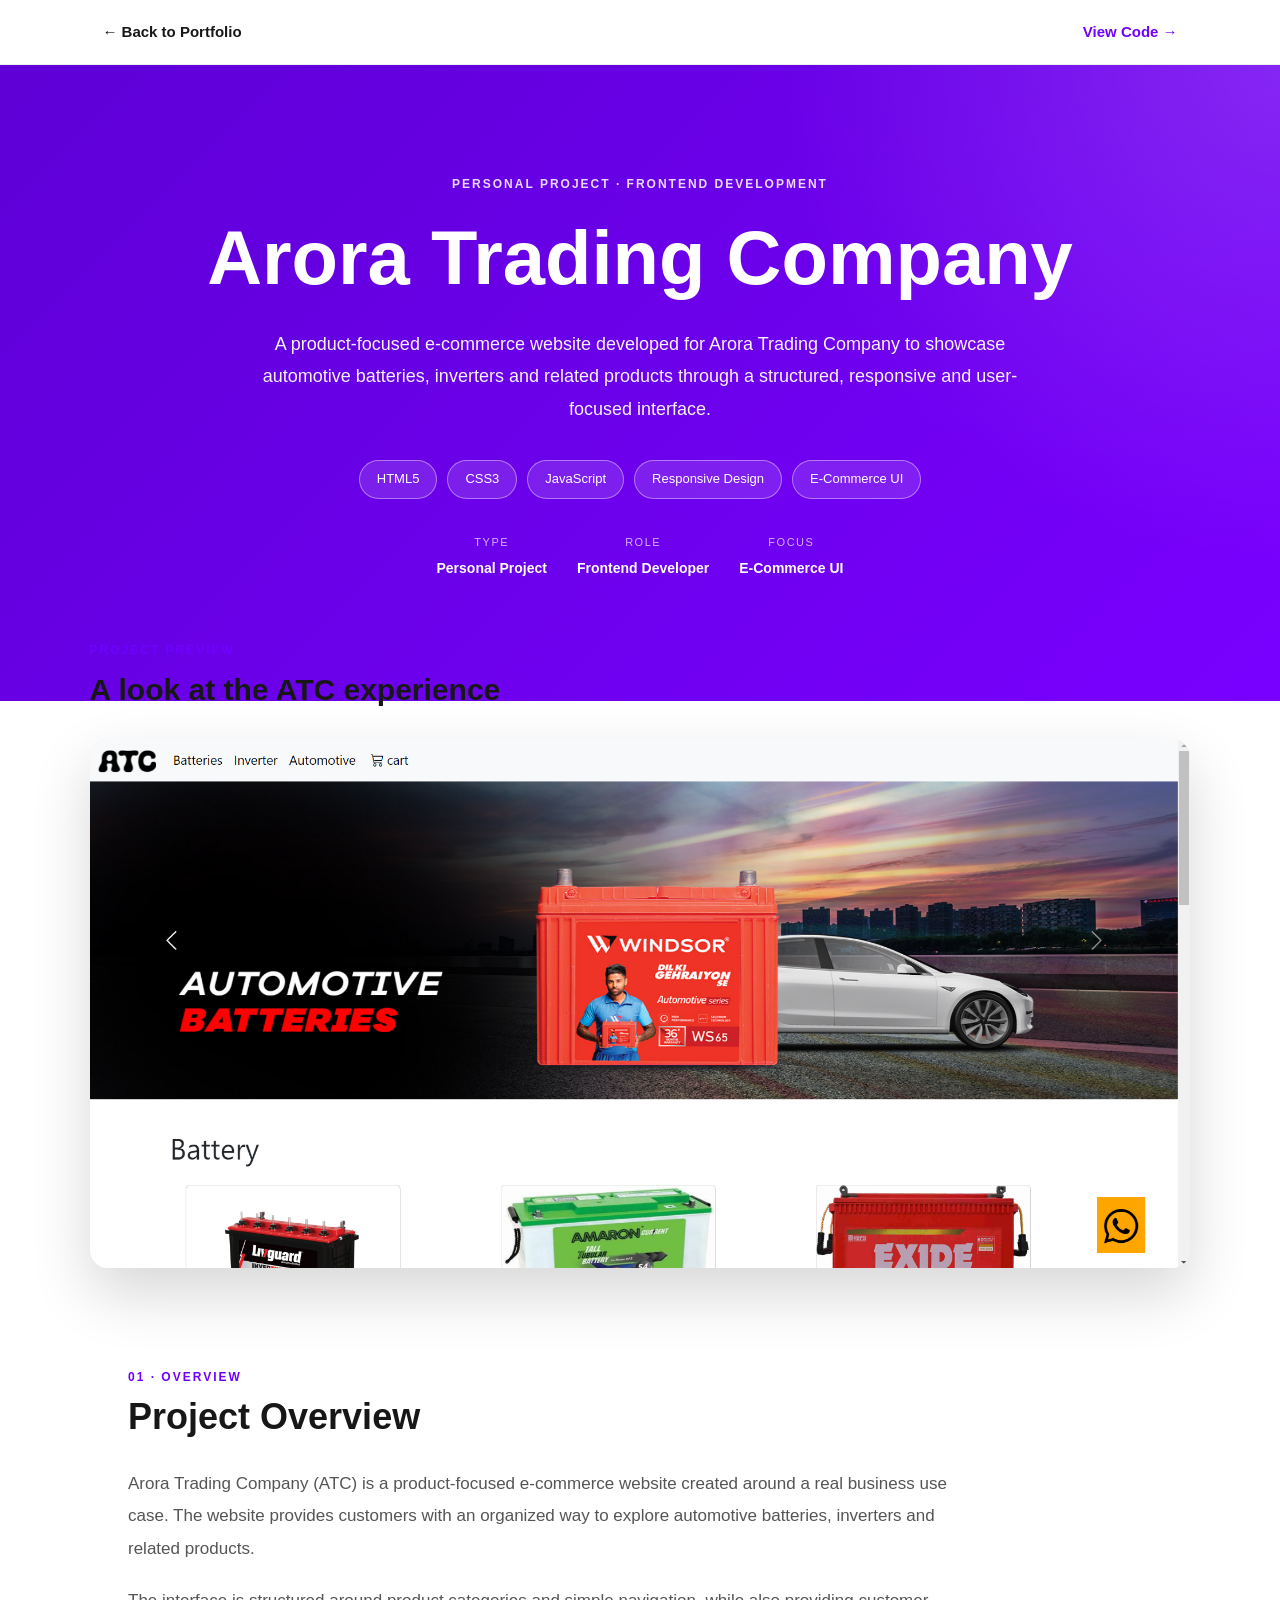
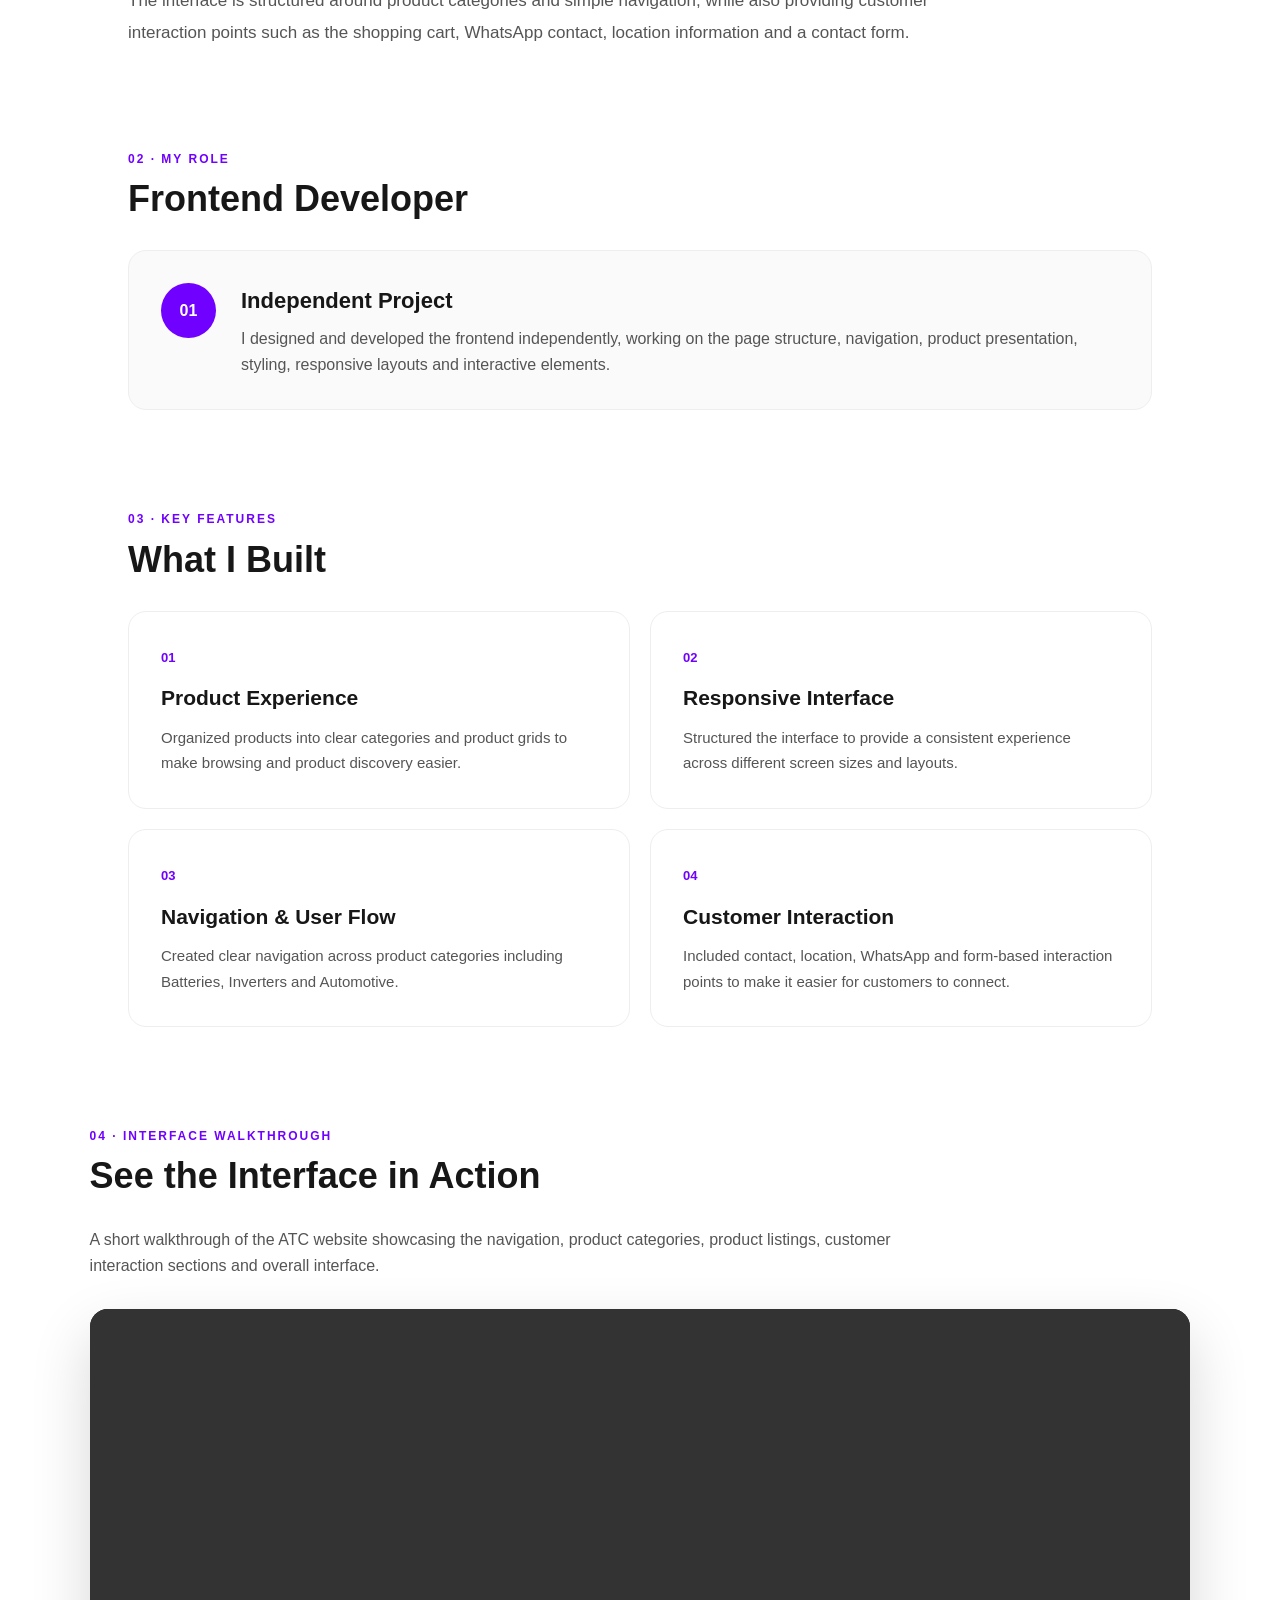
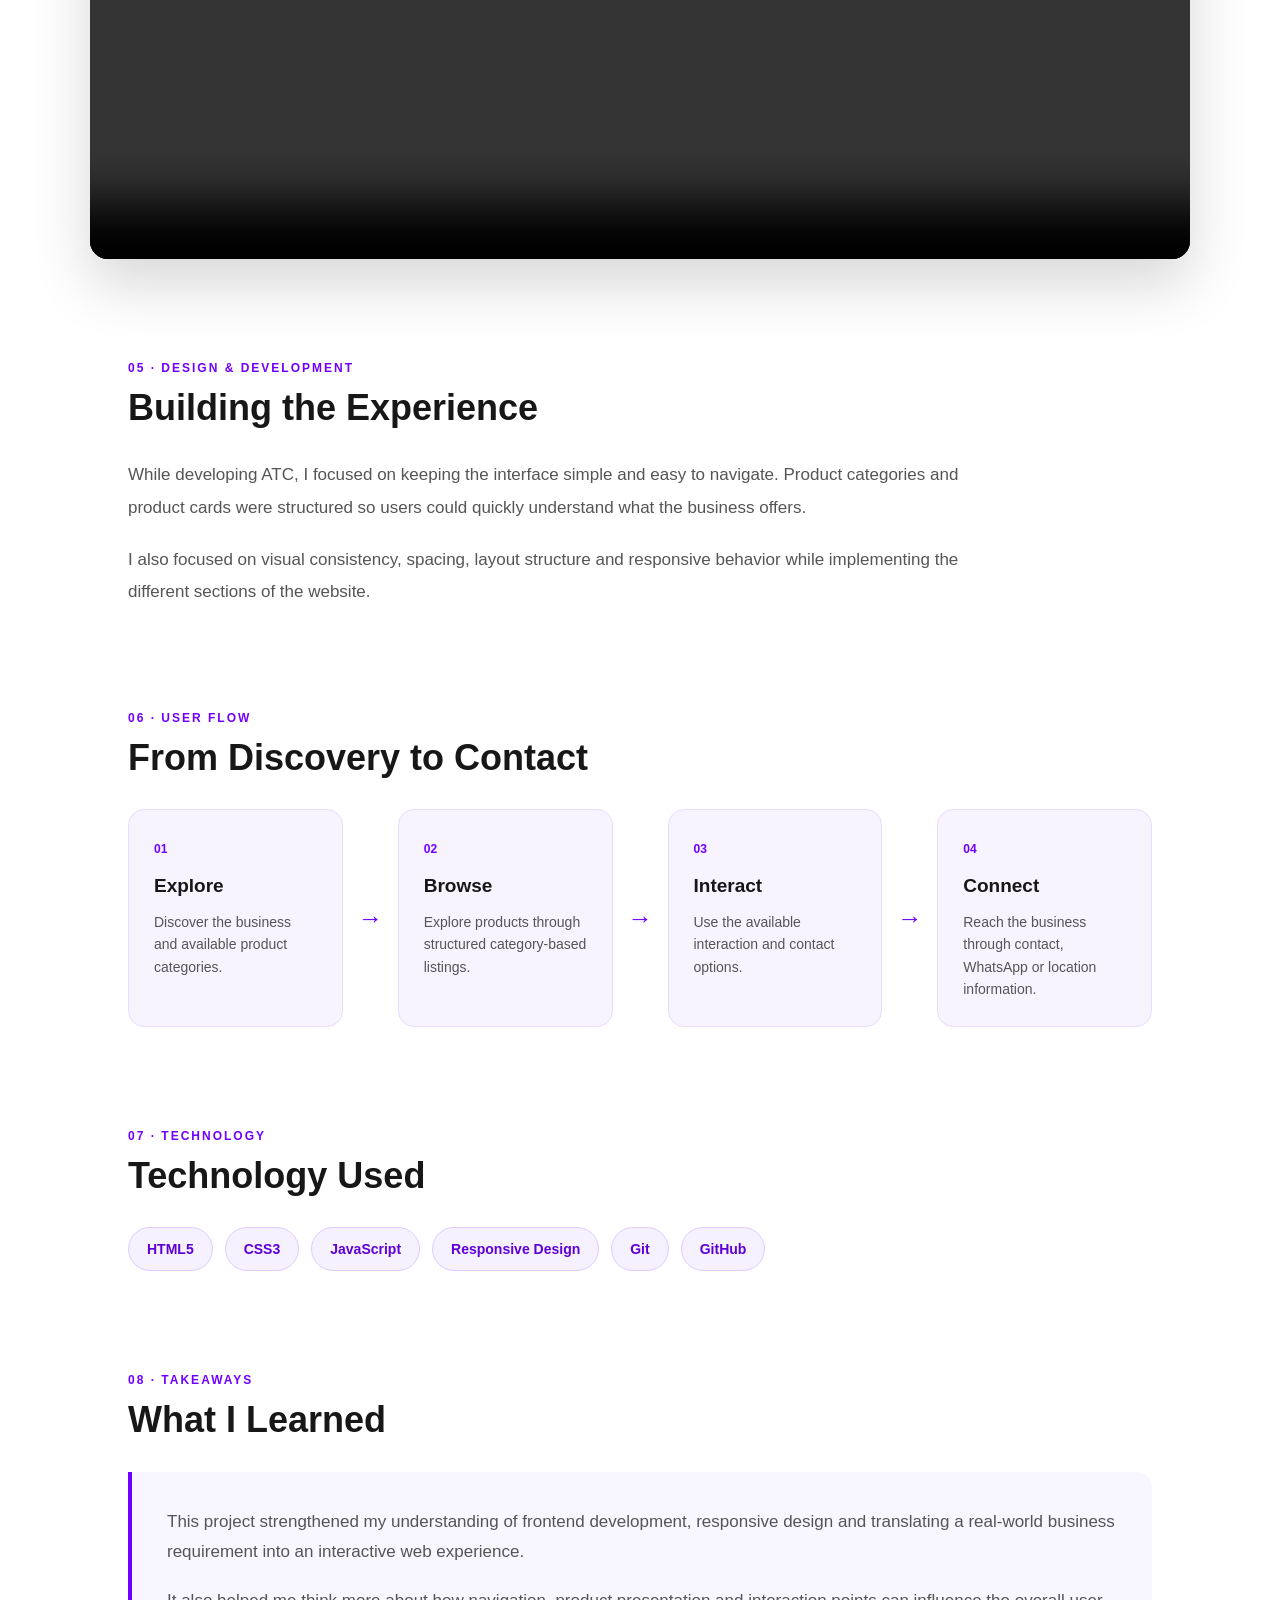
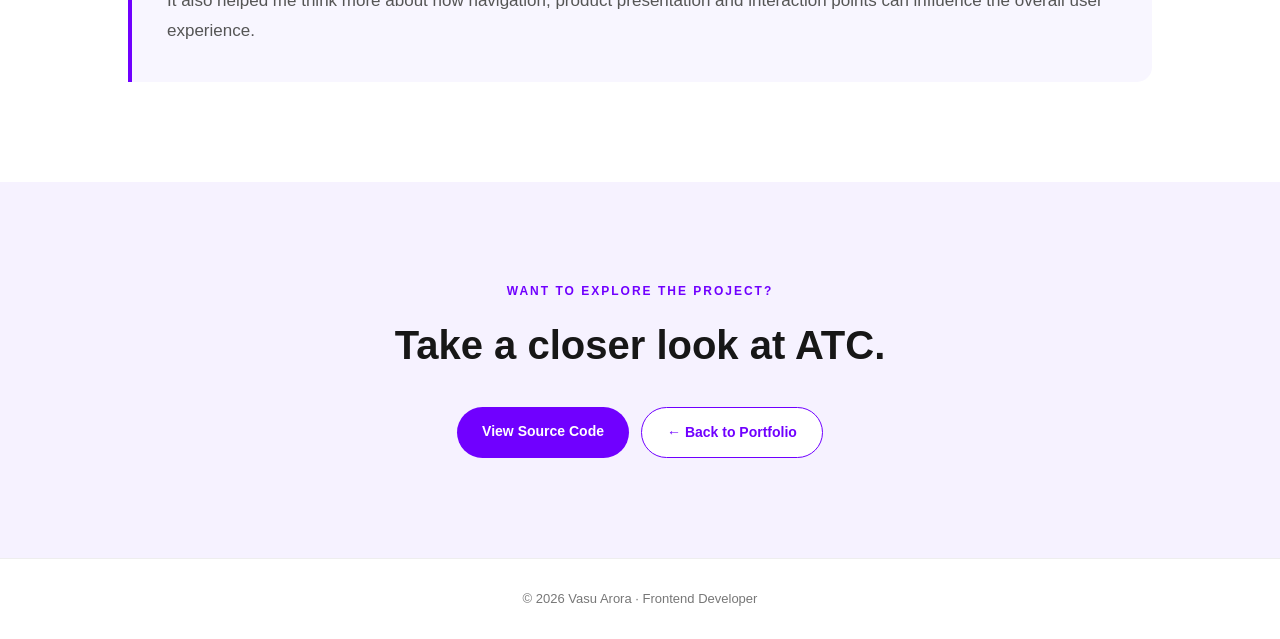
==== commit 99a58e4e: "update" ====
--- a/atc.html
+++ b/atc.html
@@ -66,17 +66,52 @@
             <div class="tech-stack">
 
                 <span>HTML5</span>
-
                 <span>CSS3</span>
-
                 <span>JavaScript</span>
-
                 <span>Responsive Design</span>
-
                 <span>E-Commerce UI</span>
 
             </div>
 
+
+            <!-- PROJECT META -->
+
+            <div class="project-meta">
+
+                <div class="project-meta-item">
+
+                    <span>Type</span>
+
+                    <strong>
+                        Personal Project
+                    </strong>
+
+                </div>
+
+
+                <div class="project-meta-item">
+
+                    <span>Role</span>
+
+                    <strong>
+                        Frontend Developer
+                    </strong>
+
+                </div>
+
+
+                <div class="project-meta-item">
+
+                    <span>Focus</span>
+
+                    <strong>
+                        E-Commerce UI
+                    </strong>
+
+                </div>
+
+            </div>
+
         </div>
 
     </section>
@@ -97,14 +132,6 @@
 
         </div>
 
-
-        <!--
-        If you have a clean screenshot named atc.png,
-        keep this image.
-
-        If you don't have it yet, you can temporarily
-        remove the image section.
-        -->
 
         <div class="preview-image">
 
@@ -182,6 +209,7 @@
                 01
             </div>
 
+
             <div>
 
                 <h3>
@@ -416,6 +444,7 @@
 
         <div class="flow">
 
+
             <div class="flow-item">
 
                 <span>01</span>
@@ -493,6 +522,7 @@
                 </p>
 
             </div>
+
 
         </div>
 
--- a/projects.css
+++ b/projects.css
@@ -821,4 +821,38 @@
         width: 230px;
     }
 
+}
+
+/* -------------------------
+   PROJECT META
+------------------------- */
+
+.project-meta {
+    display: flex;
+    justify-content: center;
+    align-items: center;
+    flex-wrap: wrap;
+    gap: 30px;
+
+    margin-top: 35px;
+}
+
+.project-meta-item {
+    text-align: center;
+}
+
+.project-meta-item span {
+    display: block;
+
+    font-size: 11px;
+    letter-spacing: 1.5px;
+    text-transform: uppercase;
+
+    opacity: 0.7;
+
+    margin-bottom: 4px;
+}
+
+.project-meta-item strong {
+    font-size: 14px;
 }
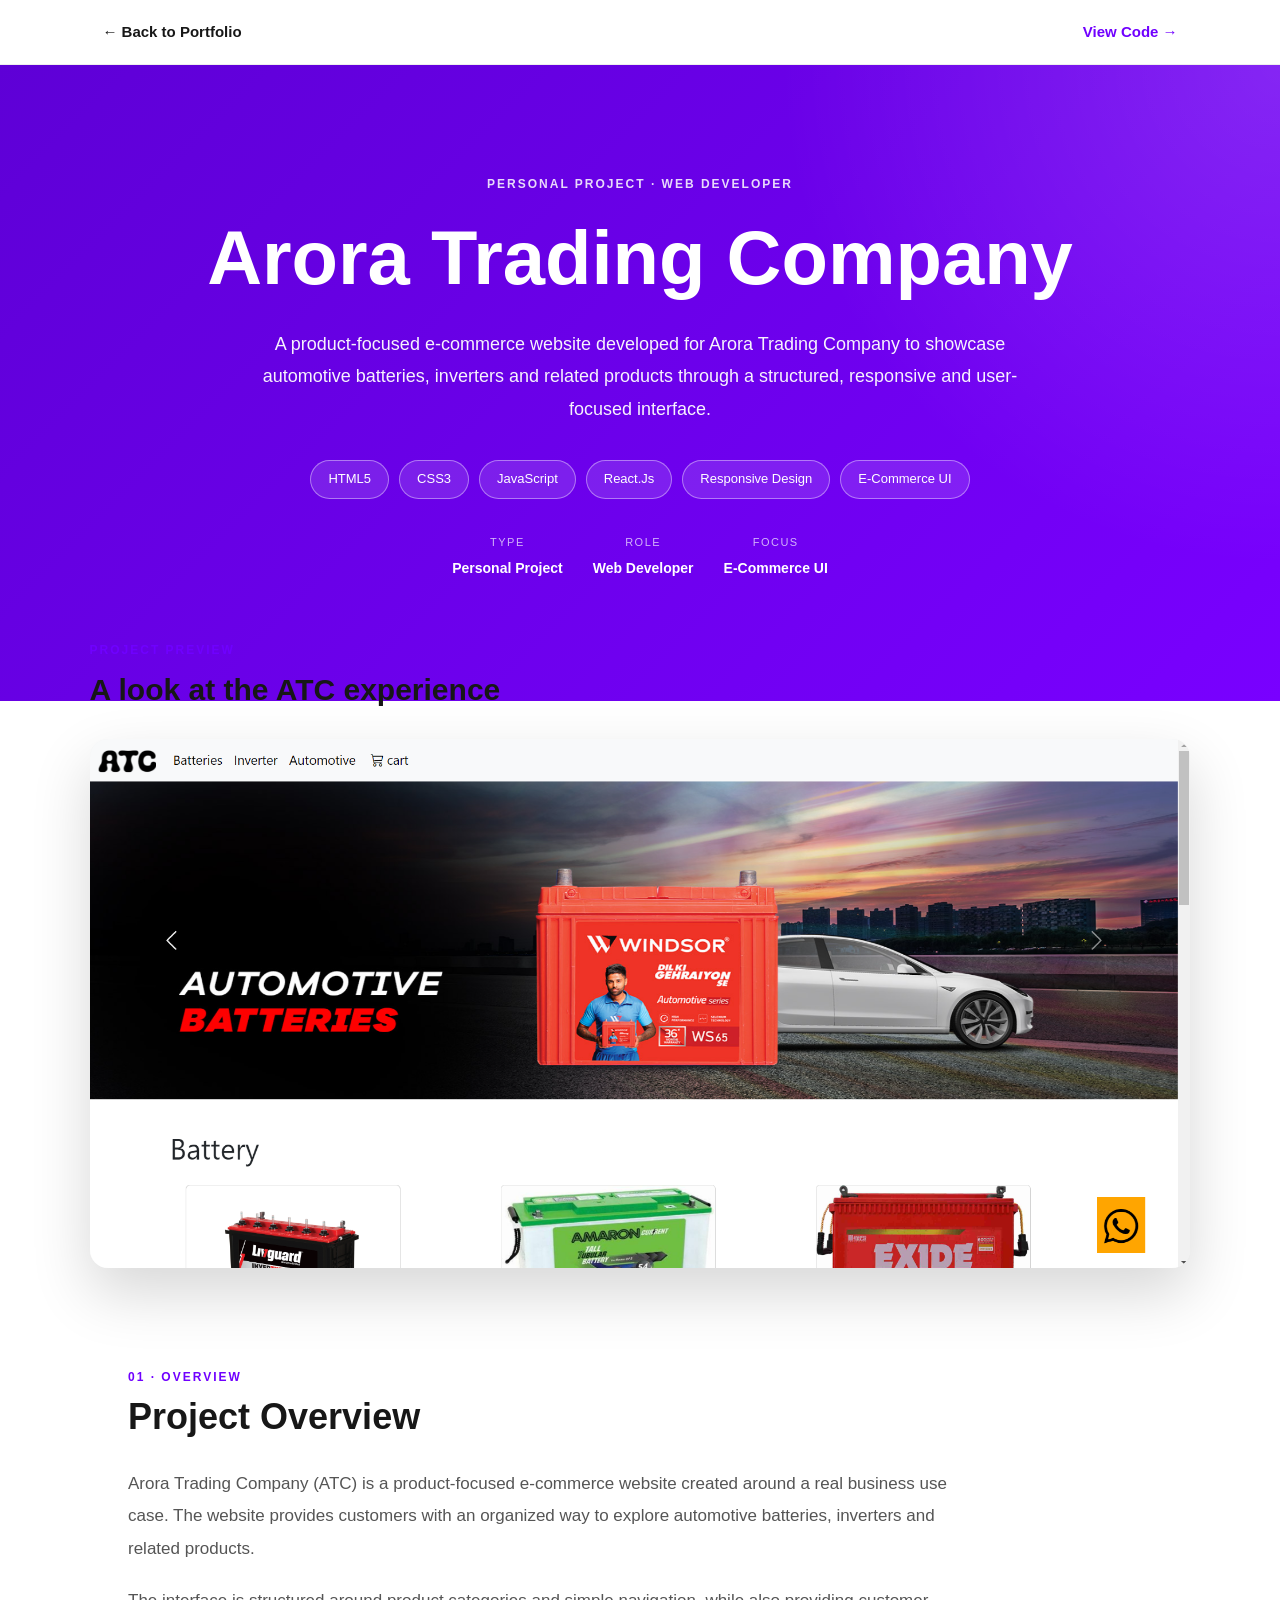
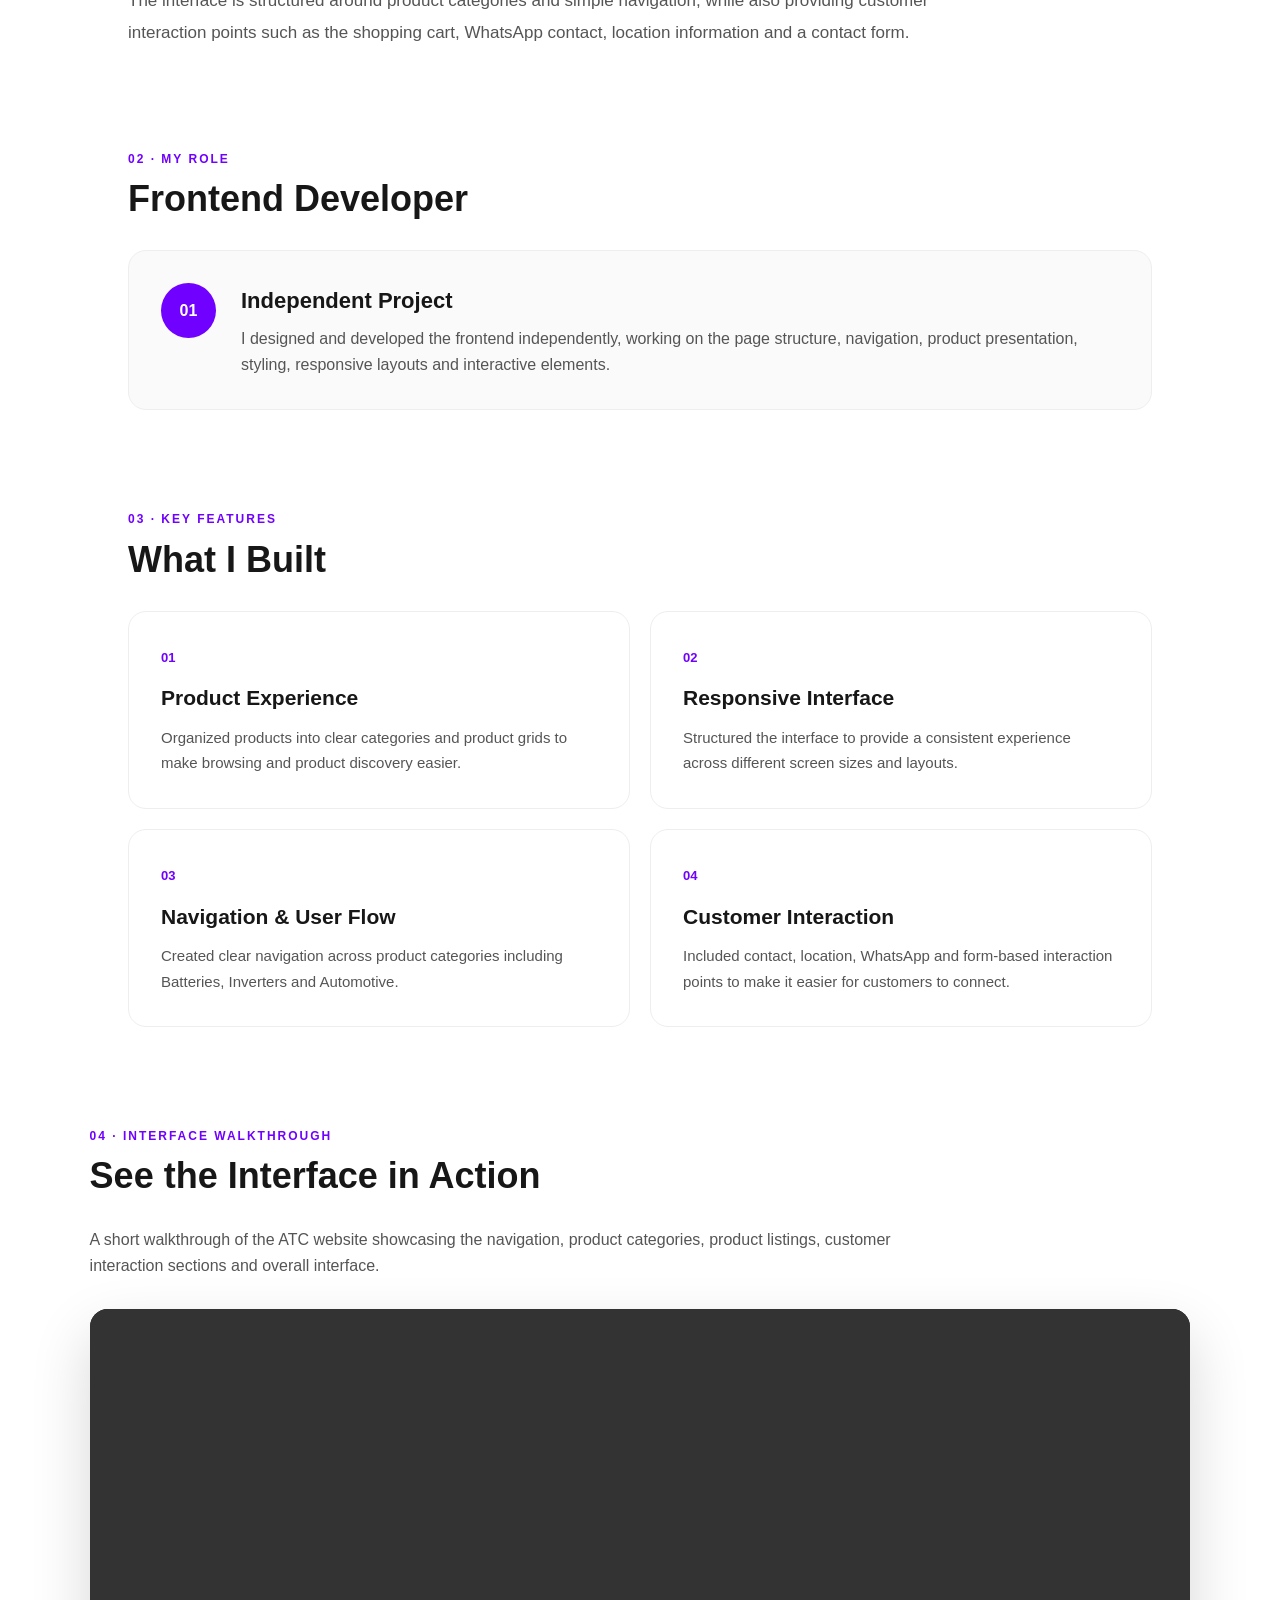
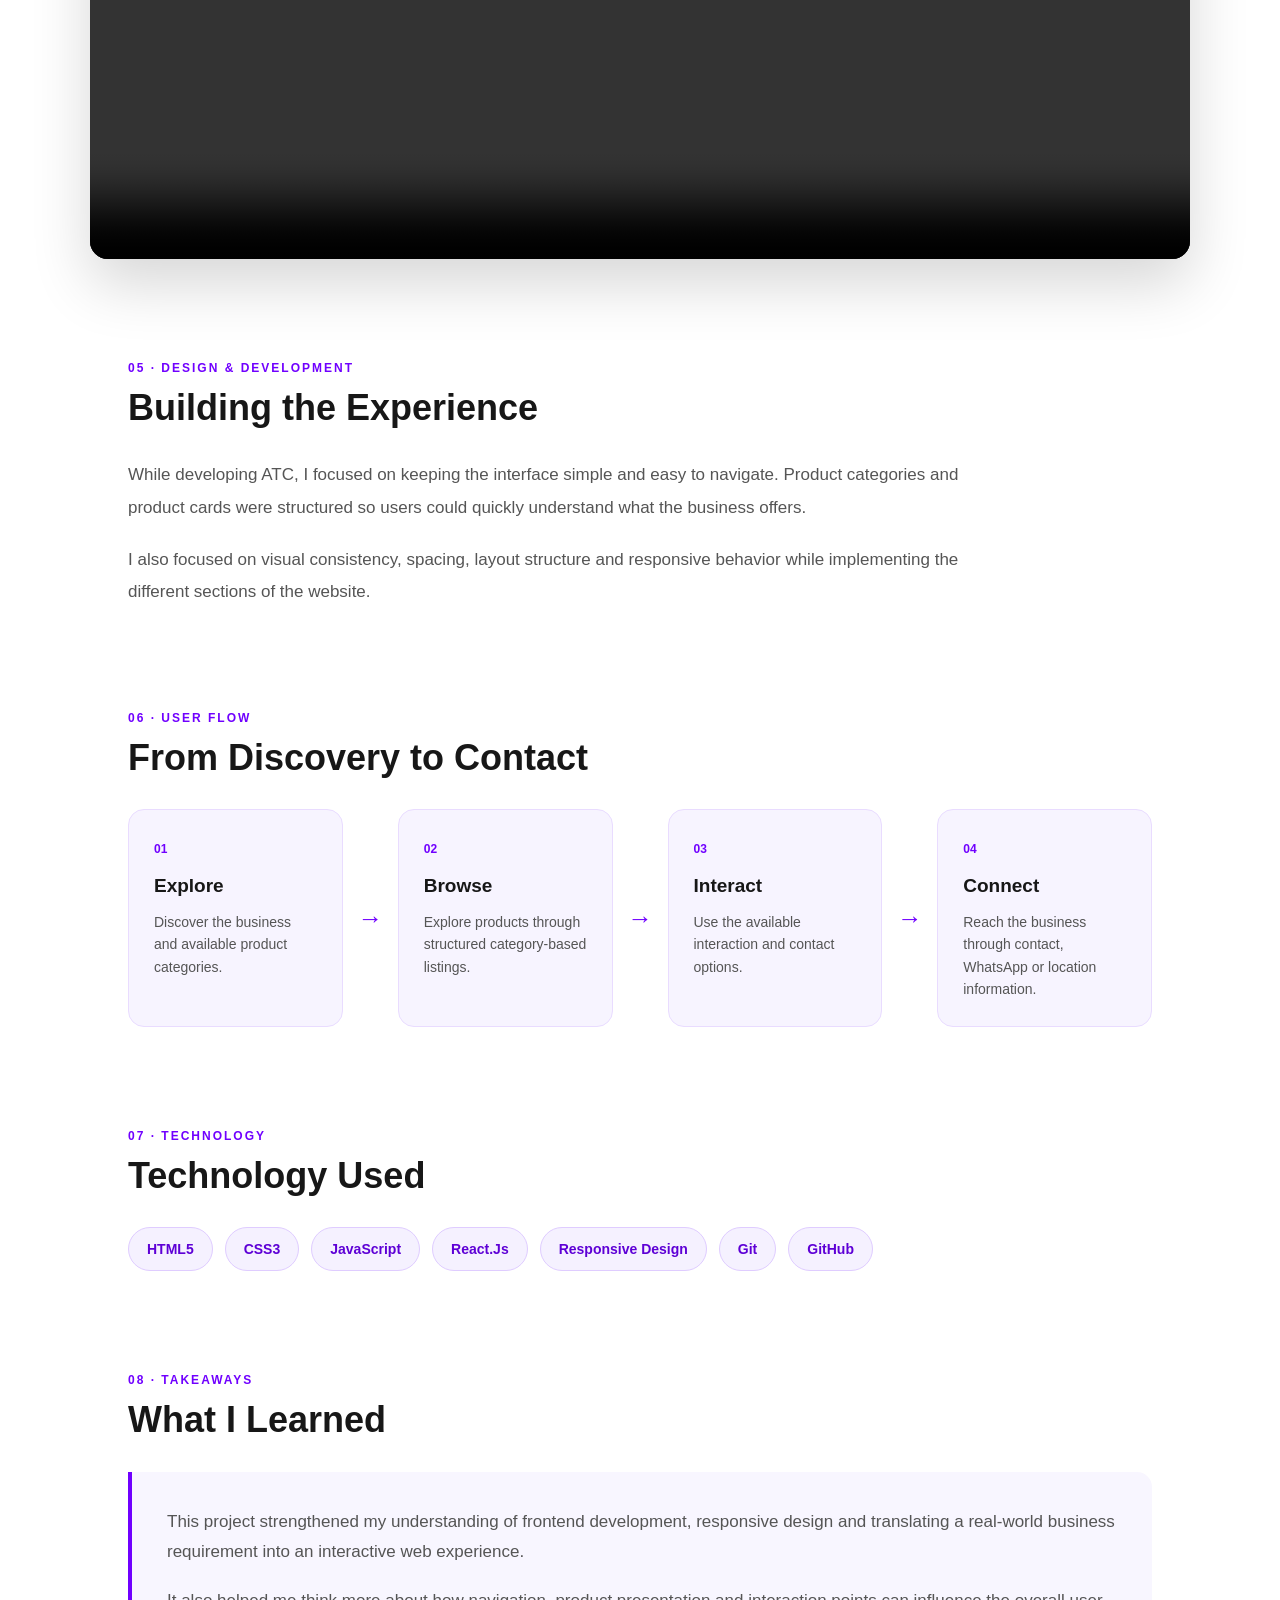
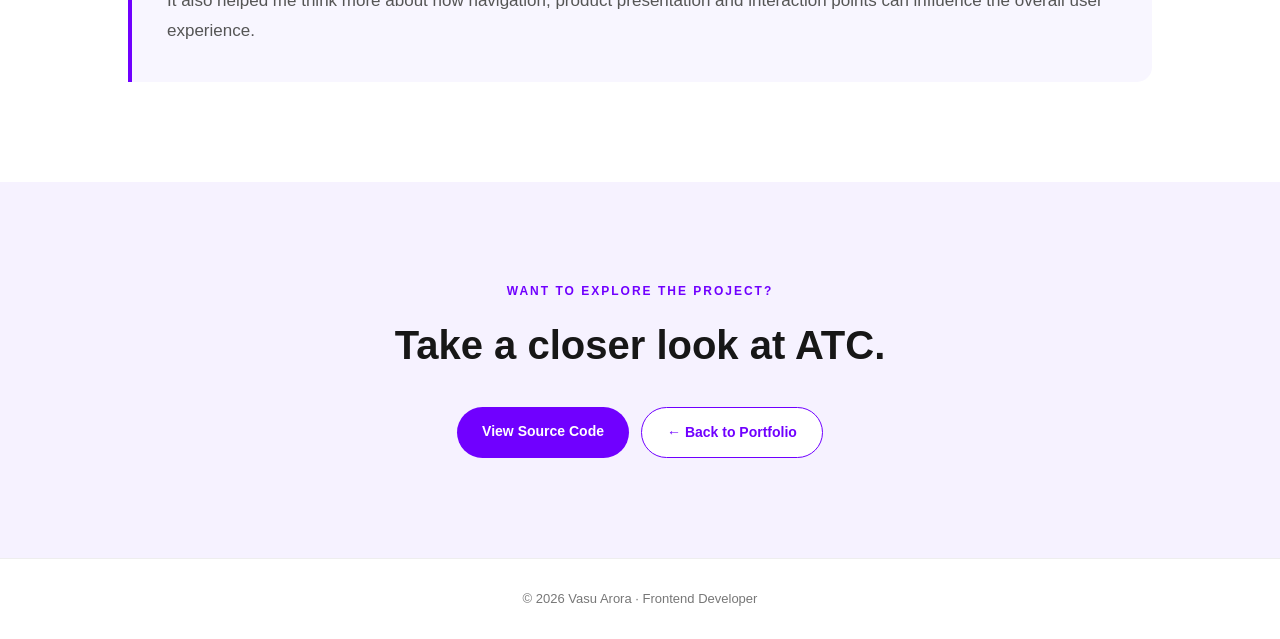
==== commit 6195f1f5: "update" ====
--- a/atc.html
+++ b/atc.html
@@ -7,7 +7,7 @@
 
     <meta name="viewport" content="width=device-width, initial-scale=1.0">
 
-    <title>Arora Trading Company | Vasu Arora</title>
+    <title>Arora Trading Company (ATC)</title>
 
     <link rel="stylesheet" href="./projects.css">
 
@@ -27,7 +27,7 @@
                 ← Back to Portfolio
             </a>
 
-            <a href="https://github.com/vasuarora210/Arora-Trading-Comapny"
+            <a href="https://github.com/vasuarora210/Arora-Trading-Comapny.git"
                target="_blank"
                class="code">
                 View Code →
@@ -46,7 +46,7 @@
         <div class="hero-content">
 
             <p class="project-label">
-                PERSONAL PROJECT · FRONTEND DEVELOPMENT
+                PERSONAL PROJECT · WEB DEVELOPER
             </p>
 
             <h1>
@@ -68,6 +68,7 @@
                 <span>HTML5</span>
                 <span>CSS3</span>
                 <span>JavaScript</span>
+                <span>React.Js</span>
                 <span>Responsive Design</span>
                 <span>E-Commerce UI</span>
 
@@ -94,7 +95,7 @@
                     <span>Role</span>
 
                     <strong>
-                        Frontend Developer
+                        Web Developer
                     </strong>
 
                 </div>
@@ -553,6 +554,8 @@
 
             <span>JavaScript</span>
 
+            <span>React.Js</span>
+
             <span>Responsive Design</span>
 
             <span>Git</span>
@@ -621,7 +624,7 @@
 
         <div class="cta-buttons">
 
-            <a href="https://github.com/vasuarora210/Arora-Trading-Comapny"
+            <a href="https://github.com/vasuarora210/Arora-Trading-Comapny.git"
                target="_blank"
                class="primary-button">
 
